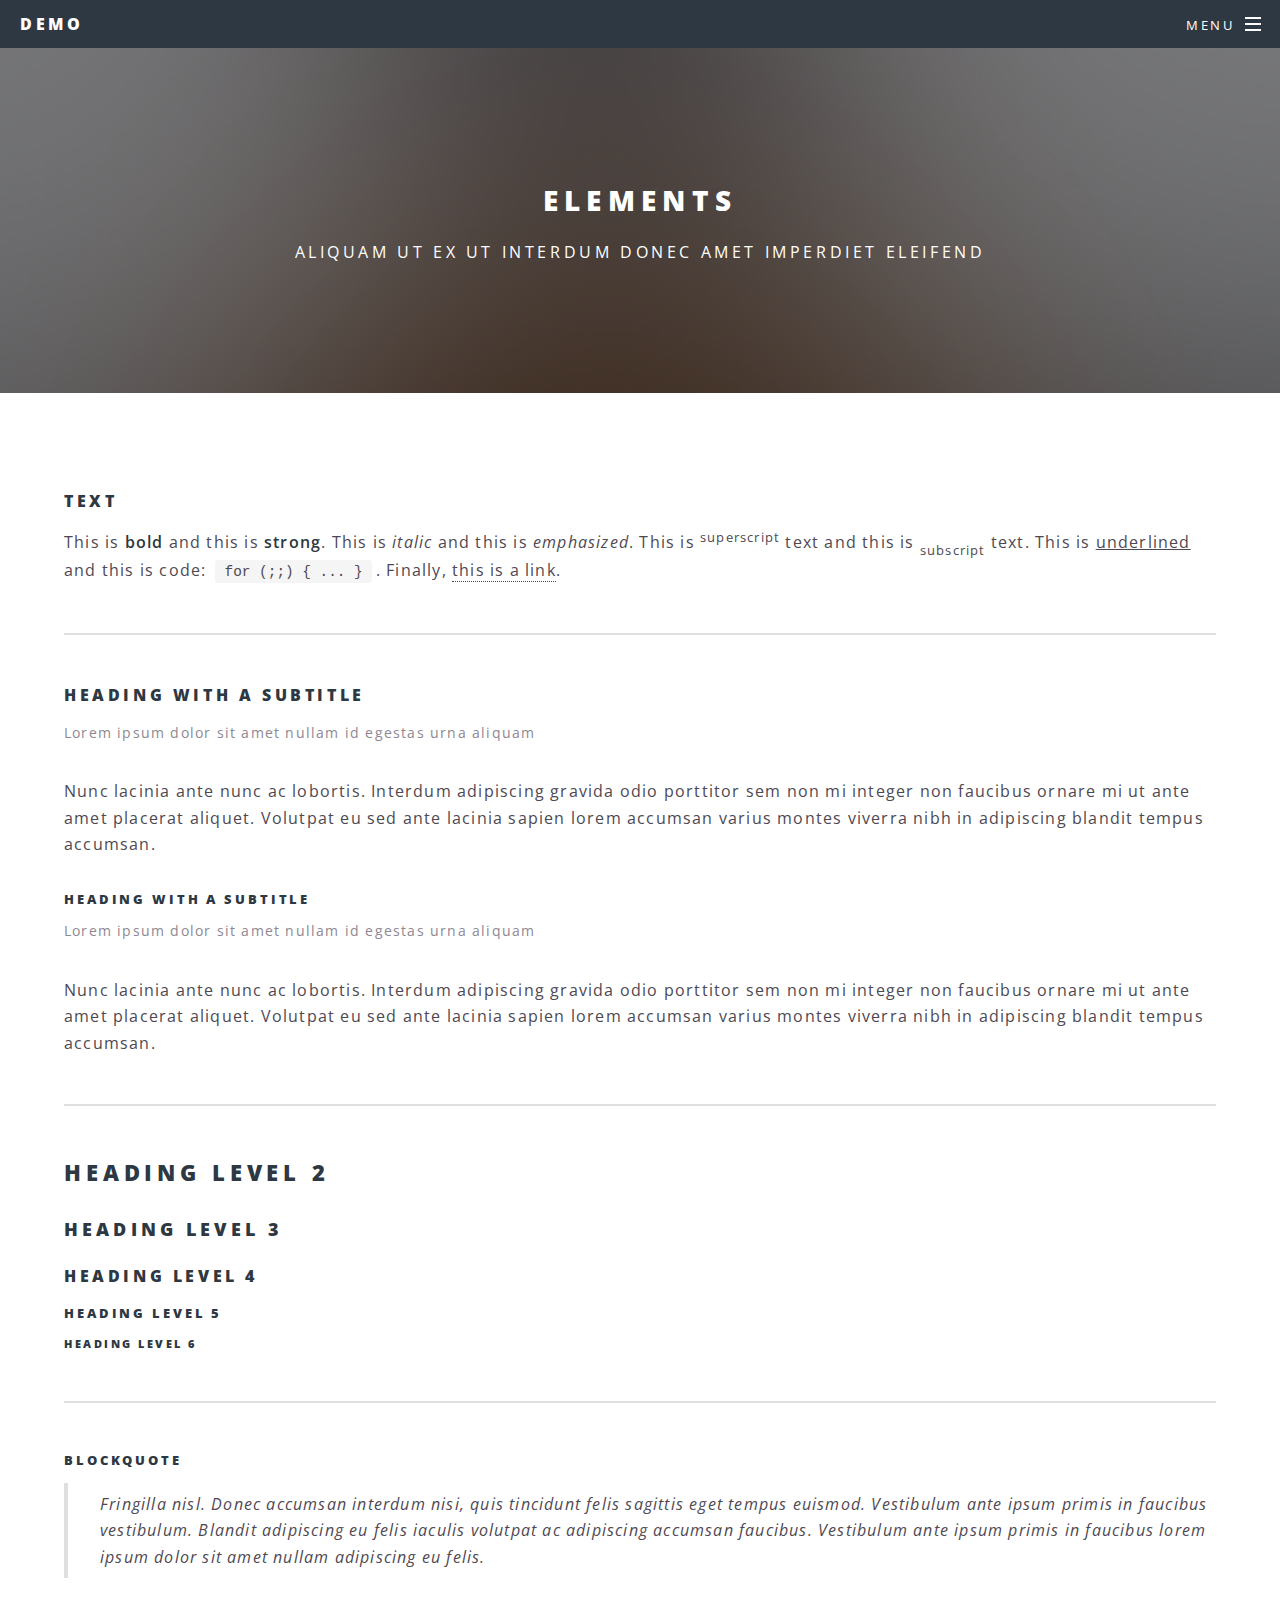
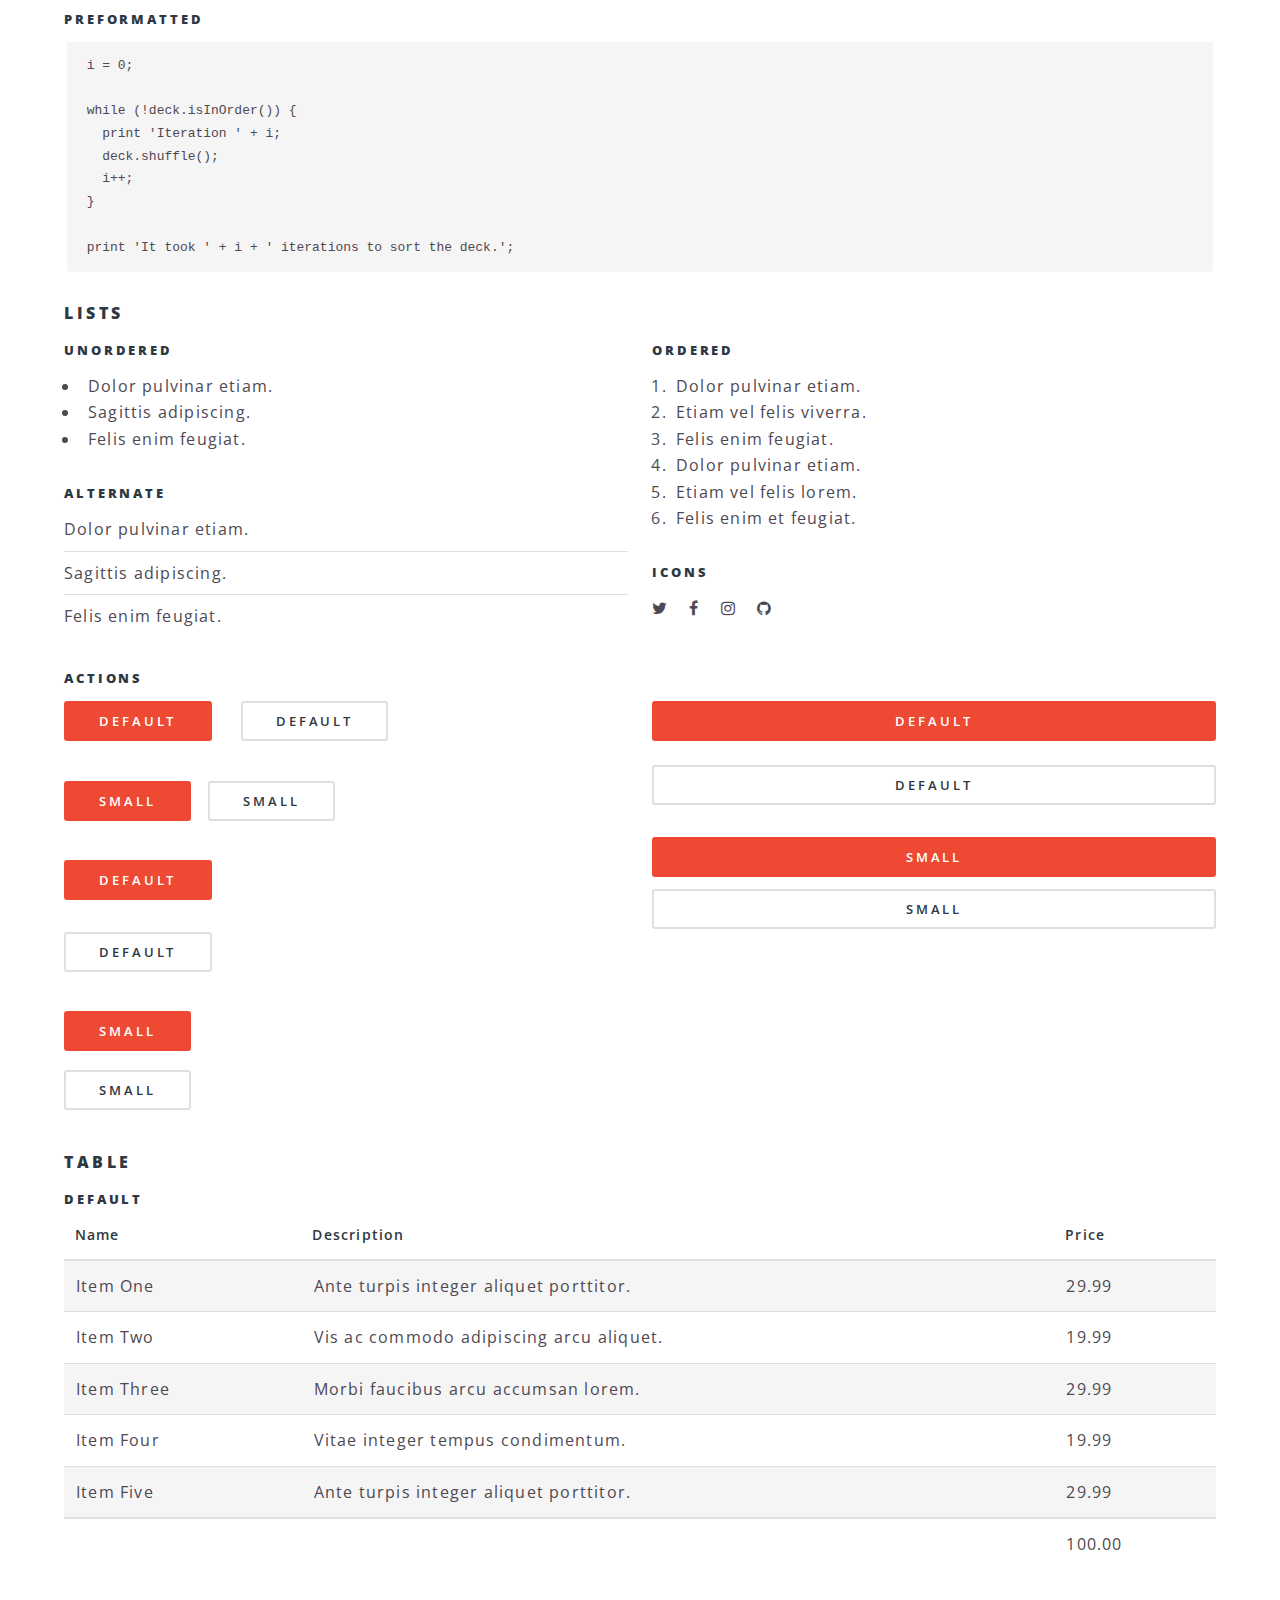
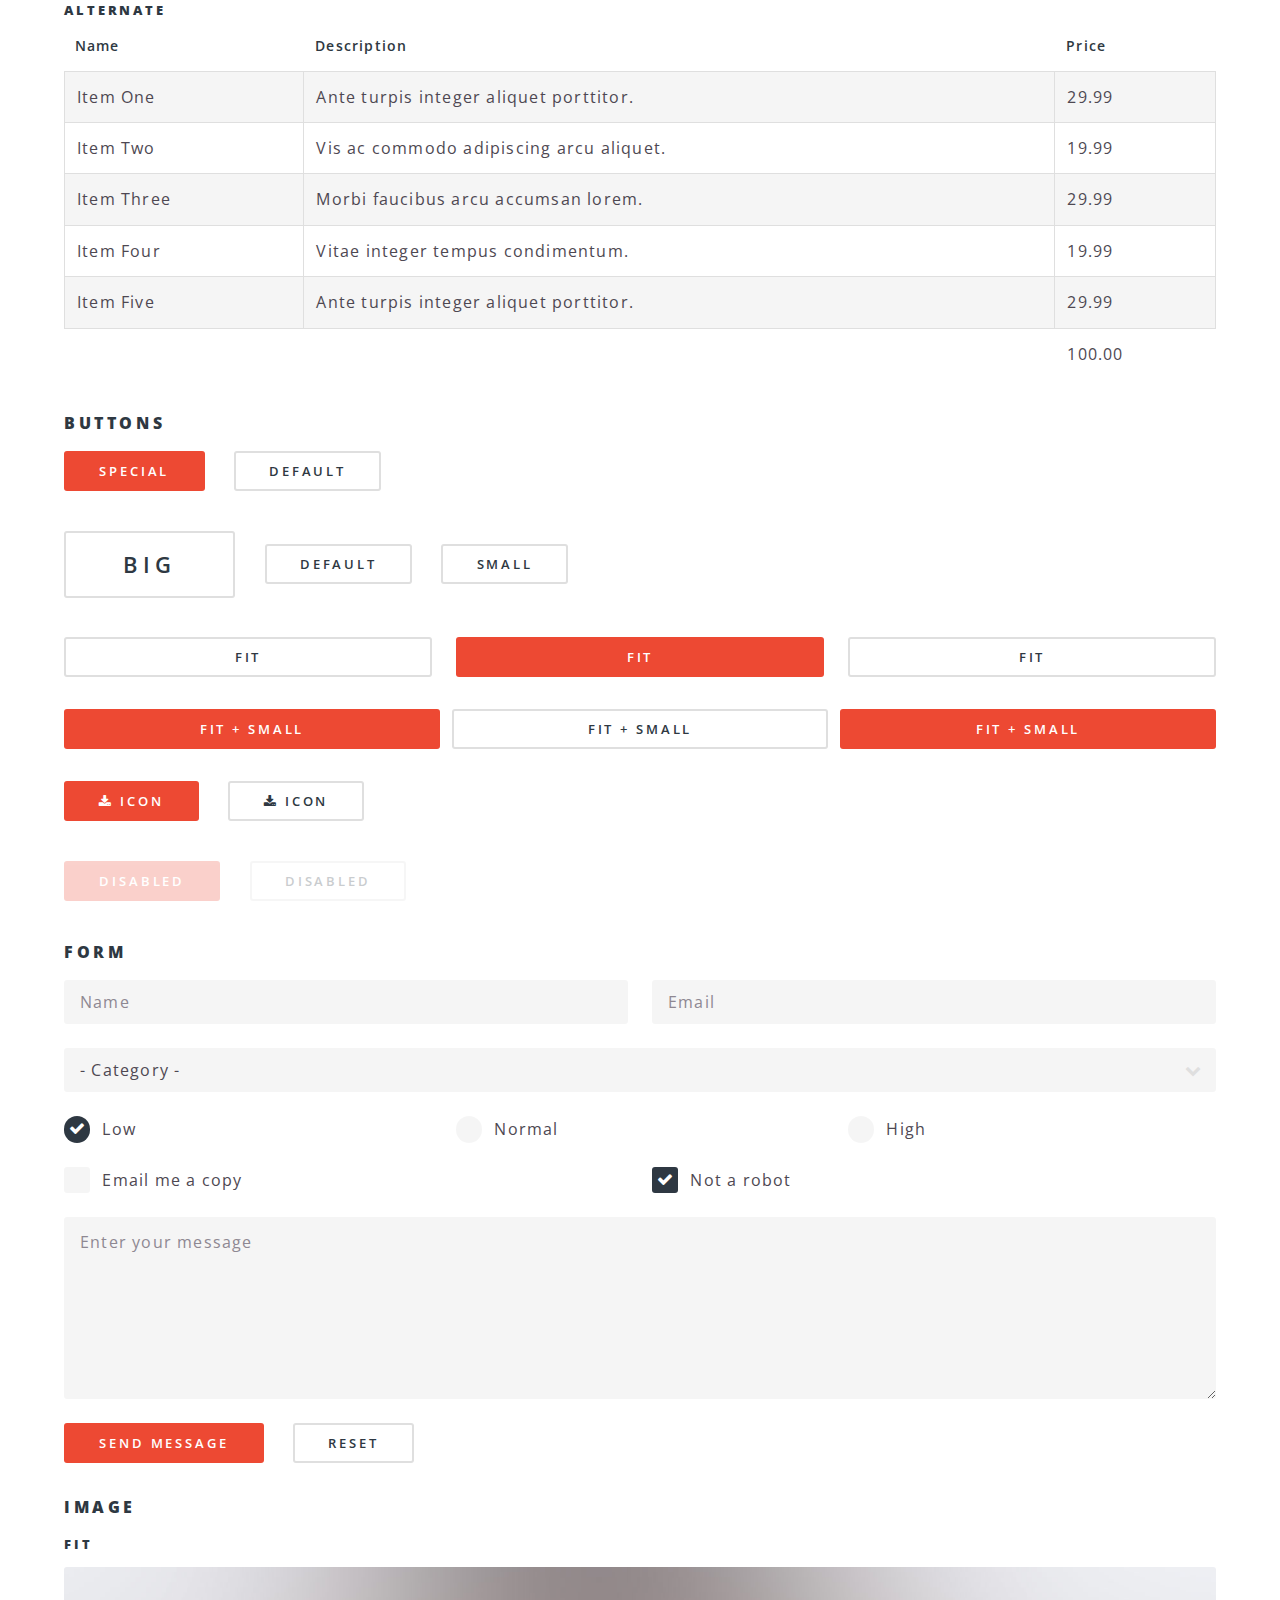
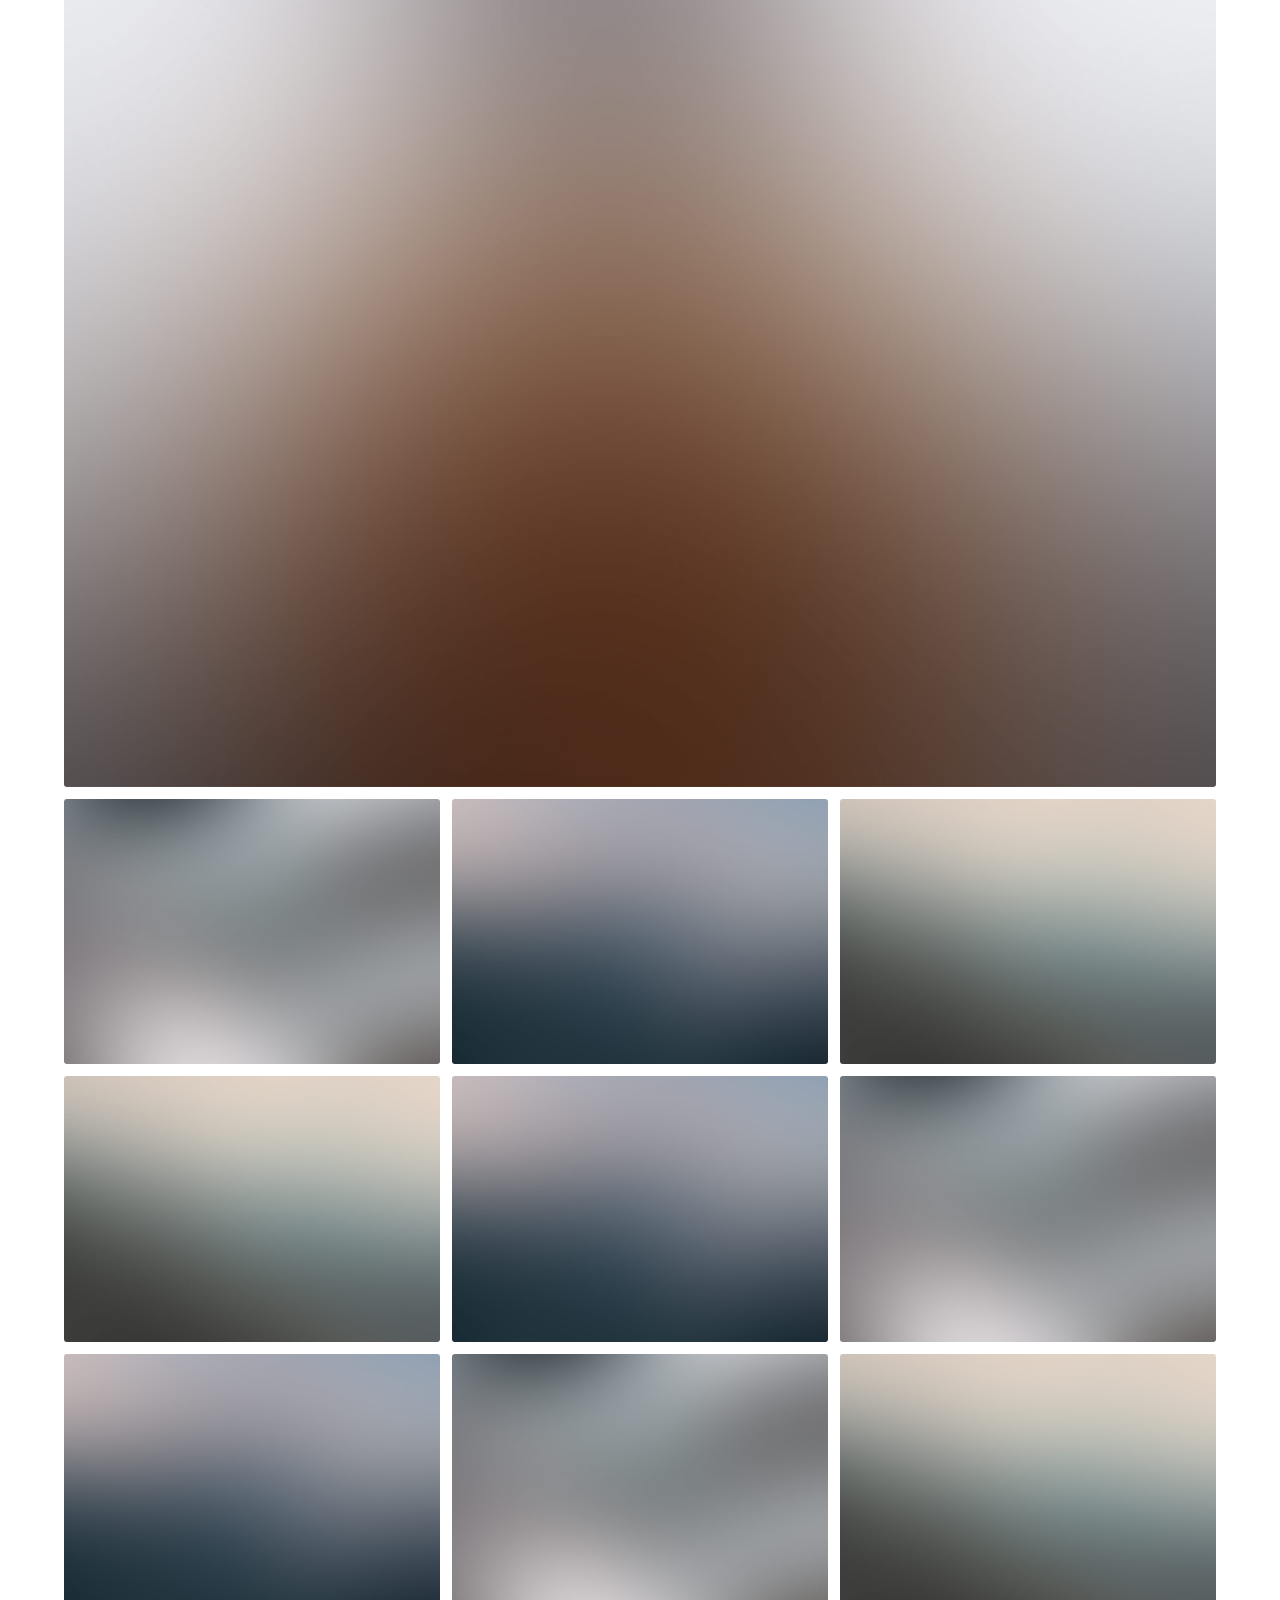
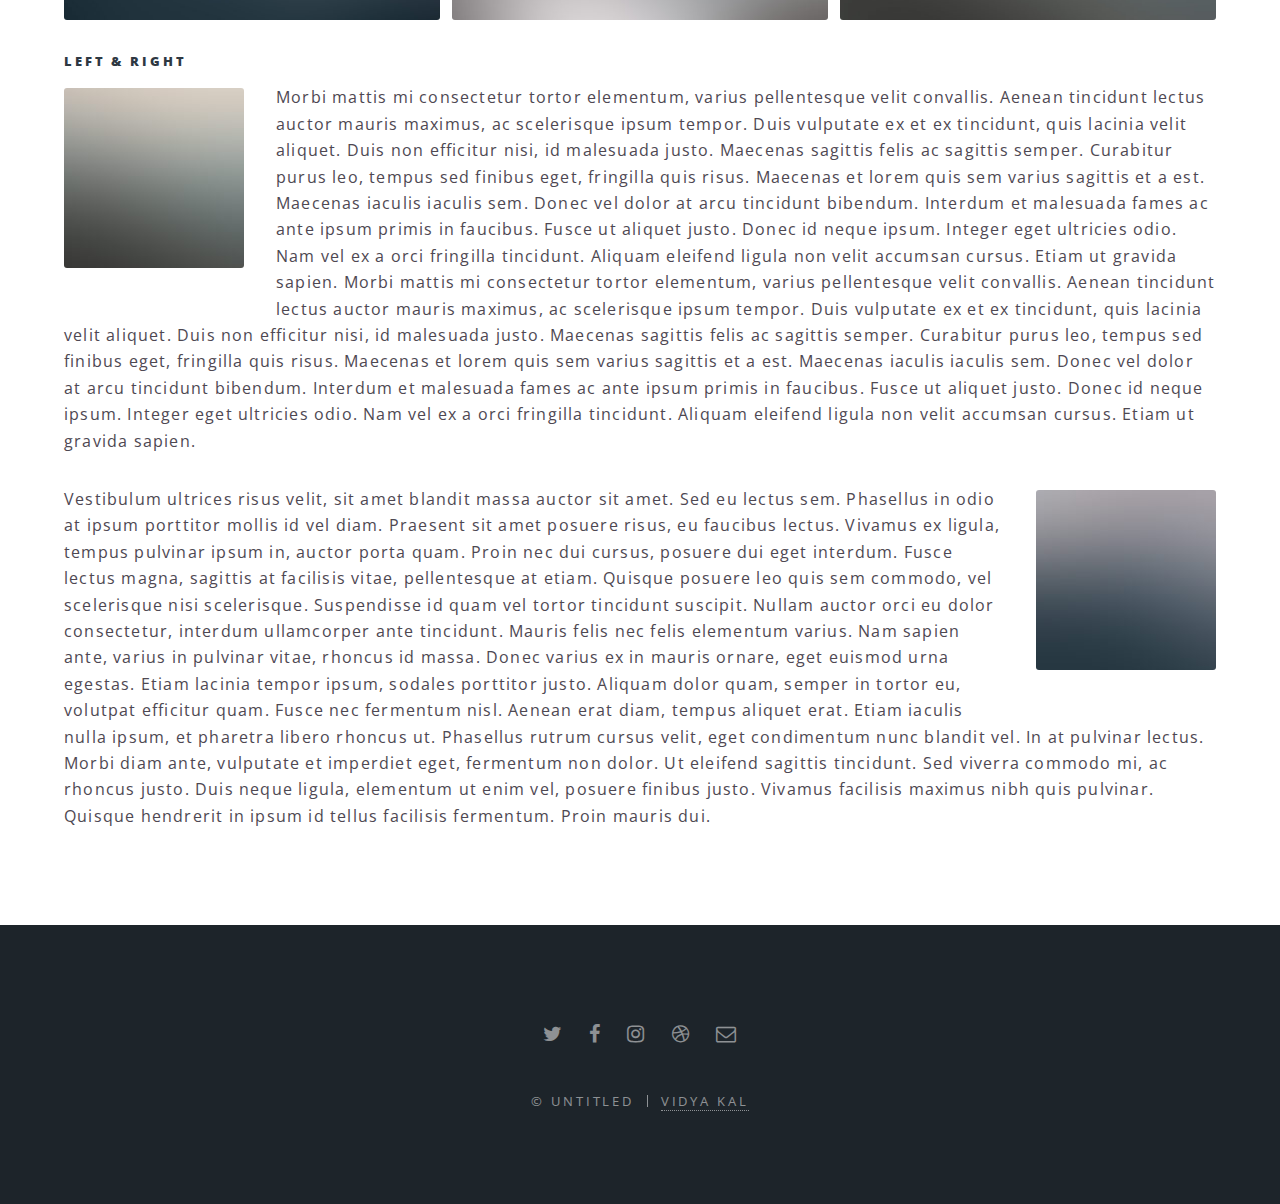
==== elements.html @ 5bb5a657 "initial commit" ====
<!DOCTYPE HTML>

<html>
	<head>
		<title>Demo by Vidya Kalvakunta</title>
		<meta charset="utf-8" />
		<meta name="viewport" content="width=device-width, initial-scale=1" />
		<!--[if lte IE 8]><script src="assets/js/ie/html5shiv.js"></script><![endif]-->
		<link rel="stylesheet" href="assets/css/main.css" />
		<!--[if lte IE 8]><link rel="stylesheet" href="assets/css/ie8.css" /><![endif]-->
		<!--[if lte IE 9]><link rel="stylesheet" href="assets/css/ie9.css" /><![endif]-->
	</head>
	<body>

		<!-- Page Wrapper -->
			<div id="page-wrapper">

				<!-- Header -->
					<header id="header">
						<h1><a href="index.html">Demo</a></h1>
						<nav id="nav">
							<ul>
								<li class="special">
									<a href="#menu" class="menuToggle"><span>Menu</span></a>
									<div id="menu">
										<ul>
											<li><a href="index.html">Home</a></li>
											<li><a href="generic.html">Generic</a></li>
											<li><a href="elements.html">Elements</a></li>
											<li><a href="#">Sign Up</a></li>
											<li><a href="#">Log In</a></li>
										</ul>
									</div>
								</li>
							</ul>
						</nav>
					</header>

				<!-- Main -->
					<article id="main">
						<header>
							<h2>Elements</h2>
							<p>Aliquam ut ex ut interdum donec amet imperdiet eleifend</p>
						</header>
						<section class="wrapper style5">
							<div class="inner">

								<section>
									<h4>Text</h4>
									<p>This is <b>bold</b> and this is <strong>strong</strong>. This is <i>italic</i> and this is <em>emphasized</em>.
									This is <sup>superscript</sup> text and this is <sub>subscript</sub> text.
									This is <u>underlined</u> and this is code: <code>for (;;) { ... }</code>. Finally, <a href="#">this is a link</a>.</p>
									<hr />
									<header>
										<h4>Heading with a Subtitle</h4>
										<p>Lorem ipsum dolor sit amet nullam id egestas urna aliquam</p>
									</header>
									<p>Nunc lacinia ante nunc ac lobortis. Interdum adipiscing gravida odio porttitor sem non mi integer non faucibus ornare mi ut ante amet placerat aliquet. Volutpat eu sed ante lacinia sapien lorem accumsan varius montes viverra nibh in adipiscing blandit tempus accumsan.</p>
									<header>
										<h5>Heading with a Subtitle</h5>
										<p>Lorem ipsum dolor sit amet nullam id egestas urna aliquam</p>
									</header>
									<p>Nunc lacinia ante nunc ac lobortis. Interdum adipiscing gravida odio porttitor sem non mi integer non faucibus ornare mi ut ante amet placerat aliquet. Volutpat eu sed ante lacinia sapien lorem accumsan varius montes viverra nibh in adipiscing blandit tempus accumsan.</p>
									<hr />
									<h2>Heading Level 2</h2>
									<h3>Heading Level 3</h3>
									<h4>Heading Level 4</h4>
									<h5>Heading Level 5</h5>
									<h6>Heading Level 6</h6>
									<hr />
									<h5>Blockquote</h5>
									<blockquote>Fringilla nisl. Donec accumsan interdum nisi, quis tincidunt felis sagittis eget tempus euismod. Vestibulum ante ipsum primis in faucibus vestibulum. Blandit adipiscing eu felis iaculis volutpat ac adipiscing accumsan faucibus. Vestibulum ante ipsum primis in faucibus lorem ipsum dolor sit amet nullam adipiscing eu felis.</blockquote>
									<h5>Preformatted</h5>
									<pre><code>i = 0;

while (!deck.isInOrder()) {
  print 'Iteration ' + i;
  deck.shuffle();
  i++;
}

print 'It took ' + i + ' iterations to sort the deck.';</code></pre>
								</section>

								<section>
									<h4>Lists</h4>
									<div class="row">
										<div class="6u 12u$(medium)">
											<h5>Unordered</h5>
											<ul>
												<li>Dolor pulvinar etiam.</li>
												<li>Sagittis adipiscing.</li>
												<li>Felis enim feugiat.</li>
											</ul>
											<h5>Alternate</h5>
											<ul class="alt">
												<li>Dolor pulvinar etiam.</li>
												<li>Sagittis adipiscing.</li>
												<li>Felis enim feugiat.</li>
											</ul>
										</div>
										<div class="6u$ 12u$(medium)">
											<h5>Ordered</h5>
											<ol>
												<li>Dolor pulvinar etiam.</li>
												<li>Etiam vel felis viverra.</li>
												<li>Felis enim feugiat.</li>
												<li>Dolor pulvinar etiam.</li>
												<li>Etiam vel felis lorem.</li>
												<li>Felis enim et feugiat.</li>
											</ol>
											<h5>Icons</h5>
											<ul class="icons">
												<li><a href="#" class="icon fa-twitter"><span class="label">Twitter</span></a></li>
												<li><a href="#" class="icon fa-facebook"><span class="label">Facebook</span></a></li>
												<li><a href="#" class="icon fa-instagram"><span class="label">Instagram</span></a></li>
												<li><a href="#" class="icon fa-github"><span class="label">Github</span></a></li>
											</ul>
										</div>
									</div>
									<h5>Actions</h5>
									<div class="row">
										<div class="6u 12u$(medium)">
											<ul class="actions">
												<li><a href="#" class="button special">Default</a></li>
												<li><a href="#" class="button">Default</a></li>
											</ul>
											<ul class="actions small">
												<li><a href="#" class="button special small">Small</a></li>
												<li><a href="#" class="button small">Small</a></li>
											</ul>
											<ul class="actions vertical">
												<li><a href="#" class="button special">Default</a></li>
												<li><a href="#" class="button">Default</a></li>
											</ul>
											<ul class="actions vertical small">
												<li><a href="#" class="button special small">Small</a></li>
												<li><a href="#" class="button small">Small</a></li>
											</ul>
										</div>
										<div class="6u 12u$(medium)">
											<ul class="actions vertical">
												<li><a href="#" class="button special fit">Default</a></li>
												<li><a href="#" class="button fit">Default</a></li>
											</ul>
											<ul class="actions vertical small">
												<li><a href="#" class="button special small fit">Small</a></li>
												<li><a href="#" class="button small fit">Small</a></li>
											</ul>
										</div>
									</div>
								</section>

								<section>
									<h4>Table</h4>
									<h5>Default</h5>
									<div class="table-wrapper">
										<table>
											<thead>
												<tr>
													<th>Name</th>
													<th>Description</th>
													<th>Price</th>
												</tr>
											</thead>
											<tbody>
												<tr>
													<td>Item One</td>
													<td>Ante turpis integer aliquet porttitor.</td>
													<td>29.99</td>
												</tr>
												<tr>
													<td>Item Two</td>
													<td>Vis ac commodo adipiscing arcu aliquet.</td>
													<td>19.99</td>
												</tr>
												<tr>
													<td>Item Three</td>
													<td> Morbi faucibus arcu accumsan lorem.</td>
													<td>29.99</td>
												</tr>
												<tr>
													<td>Item Four</td>
													<td>Vitae integer tempus condimentum.</td>
													<td>19.99</td>
												</tr>
												<tr>
													<td>Item Five</td>
													<td>Ante turpis integer aliquet porttitor.</td>
													<td>29.99</td>
												</tr>
											</tbody>
											<tfoot>
												<tr>
													<td colspan="2"></td>
													<td>100.00</td>
												</tr>
											</tfoot>
										</table>
									</div>

									<h5>Alternate</h5>
									<div class="table-wrapper">
										<table class="alt">
											<thead>
												<tr>
													<th>Name</th>
													<th>Description</th>
													<th>Price</th>
												</tr>
											</thead>
											<tbody>
												<tr>
													<td>Item One</td>
													<td>Ante turpis integer aliquet porttitor.</td>
													<td>29.99</td>
												</tr>
												<tr>
													<td>Item Two</td>
													<td>Vis ac commodo adipiscing arcu aliquet.</td>
													<td>19.99</td>
												</tr>
												<tr>
													<td>Item Three</td>
													<td> Morbi faucibus arcu accumsan lorem.</td>
													<td>29.99</td>
												</tr>
												<tr>
													<td>Item Four</td>
													<td>Vitae integer tempus condimentum.</td>
													<td>19.99</td>
												</tr>
												<tr>
													<td>Item Five</td>
													<td>Ante turpis integer aliquet porttitor.</td>
													<td>29.99</td>
												</tr>
											</tbody>
											<tfoot>
												<tr>
													<td colspan="2"></td>
													<td>100.00</td>
												</tr>
											</tfoot>
										</table>
									</div>
								</section>

								<section>
									<h4>Buttons</h4>
									<ul class="actions">
										<li><a href="#" class="button special">Special</a></li>
										<li><a href="#" class="button">Default</a></li>
									</ul>
									<ul class="actions">
										<li><a href="#" class="button big">Big</a></li>
										<li><a href="#" class="button">Default</a></li>
										<li><a href="#" class="button small">Small</a></li>
									</ul>
									<ul class="actions fit">
										<li><a href="#" class="button fit">Fit</a></li>
										<li><a href="#" class="button special fit">Fit</a></li>
										<li><a href="#" class="button fit">Fit</a></li>
									</ul>
									<ul class="actions fit small">
										<li><a href="#" class="button special fit small">Fit + Small</a></li>
										<li><a href="#" class="button fit small">Fit + Small</a></li>
										<li><a href="#" class="button special fit small">Fit + Small</a></li>
									</ul>
									<ul class="actions">
										<li><a href="#" class="button special icon fa-download">Icon</a></li>
										<li><a href="#" class="button icon fa-download">Icon</a></li>
									</ul>
									<ul class="actions">
										<li><span class="button special disabled">Disabled</span></li>
										<li><span class="button disabled">Disabled</span></li>
									</ul>
								</section>

								<section>
									<h4>Form</h4>
									<form method="post" action="#">
										<div class="row uniform">
											<div class="6u 12u$(xsmall)">
												<input type="text" name="demo-name" id="demo-name" value="" placeholder="Name" />
											</div>
											<div class="6u$ 12u$(xsmall)">
												<input type="email" name="demo-email" id="demo-email" value="" placeholder="Email" />
											</div>
											<div class="12u$">
												<div class="select-wrapper">
													<select name="demo-category" id="demo-category">
														<option value="">- Category -</option>
														<option value="1">Manufacturing</option>
														<option value="1">Shipping</option>
														<option value="1">Administration</option>
														<option value="1">Human Resources</option>
													</select>
												</div>
											</div>
											<div class="4u 12u$(small)">
												<input type="radio" id="demo-priority-low" name="demo-priority" checked>
												<label for="demo-priority-low">Low</label>
											</div>
											<div class="4u 12u$(small)">
												<input type="radio" id="demo-priority-normal" name="demo-priority">
												<label for="demo-priority-normal">Normal</label>
											</div>
											<div class="4u$ 12u$(small)">
												<input type="radio" id="demo-priority-high" name="demo-priority">
												<label for="demo-priority-high">High</label>
											</div>
											<div class="6u 12u$(small)">
												<input type="checkbox" id="demo-copy" name="demo-copy">
												<label for="demo-copy">Email me a copy</label>
											</div>
											<div class="6u$ 12u$(small)">
												<input type="checkbox" id="demo-human" name="demo-human" checked>
												<label for="demo-human">Not a robot</label>
											</div>
											<div class="12u$">
												<textarea name="demo-message" id="demo-message" placeholder="Enter your message" rows="6"></textarea>
											</div>
											<div class="12u$">
												<ul class="actions">
													<li><input type="submit" value="Send Message" class="special" /></li>
													<li><input type="reset" value="Reset" /></li>
												</ul>
											</div>
										</div>
									</form>
								</section>

								<section>
									<h4>Image</h4>
									<h5>Fit</h5>
									<div class="box alt">
										<div class="row uniform 50%">
											<div class="12u"><span class="image fit"><img src="images/banner.jpg" alt="" /></span></div>
											<div class="4u"><span class="image fit"><img src="images/pic01.jpg" alt="" /></span></div>
											<div class="4u"><span class="image fit"><img src="images/pic02.jpg" alt="" /></span></div>
											<div class="4u"><span class="image fit"><img src="images/pic03.jpg" alt="" /></span></div>
											<div class="4u"><span class="image fit"><img src="images/pic03.jpg" alt="" /></span></div>
											<div class="4u"><span class="image fit"><img src="images/pic02.jpg" alt="" /></span></div>
											<div class="4u"><span class="image fit"><img src="images/pic01.jpg" alt="" /></span></div>
											<div class="4u"><span class="image fit"><img src="images/pic02.jpg" alt="" /></span></div>
											<div class="4u"><span class="image fit"><img src="images/pic01.jpg" alt="" /></span></div>
											<div class="4u"><span class="image fit"><img src="images/pic03.jpg" alt="" /></span></div>
										</div>
									</div>
									<h5>Left &amp; Right</h5>
									<p><span class="image left"><img src="images/pic04.jpg" alt="" /></span>Morbi mattis mi consectetur tortor elementum, varius pellentesque velit convallis. Aenean tincidunt lectus auctor mauris maximus, ac scelerisque ipsum tempor. Duis vulputate ex et ex tincidunt, quis lacinia velit aliquet. Duis non efficitur nisi, id malesuada justo. Maecenas sagittis felis ac sagittis semper. Curabitur purus leo, tempus sed finibus eget, fringilla quis risus. Maecenas et lorem quis sem varius sagittis et a est. Maecenas iaculis iaculis sem. Donec vel dolor at arcu tincidunt bibendum. Interdum et malesuada fames ac ante ipsum primis in faucibus. Fusce ut aliquet justo. Donec id neque ipsum. Integer eget ultricies odio. Nam vel ex a orci fringilla tincidunt. Aliquam eleifend ligula non velit accumsan cursus. Etiam ut gravida sapien. Morbi mattis mi consectetur tortor elementum, varius pellentesque velit convallis. Aenean tincidunt lectus auctor mauris maximus, ac scelerisque ipsum tempor. Duis vulputate ex et ex tincidunt, quis lacinia velit aliquet. Duis non efficitur nisi, id malesuada justo. Maecenas sagittis felis ac sagittis semper. Curabitur purus leo, tempus sed finibus eget, fringilla quis risus. Maecenas et lorem quis sem varius sagittis et a est. Maecenas iaculis iaculis sem. Donec vel dolor at arcu tincidunt bibendum. Interdum et malesuada fames ac ante ipsum primis in faucibus. Fusce ut aliquet justo. Donec id neque ipsum. Integer eget ultricies odio. Nam vel ex a orci fringilla tincidunt. Aliquam eleifend ligula non velit accumsan cursus. Etiam ut gravida sapien.</p>
									<p><span class="image right"><img src="images/pic05.jpg" alt="" /></span>Vestibulum ultrices risus velit, sit amet blandit massa auctor sit amet. Sed eu lectus sem. Phasellus in odio at ipsum porttitor mollis id vel diam. Praesent sit amet posuere risus, eu faucibus lectus. Vivamus ex ligula, tempus pulvinar ipsum in, auctor porta quam. Proin nec dui cursus, posuere dui eget interdum. Fusce lectus magna, sagittis at facilisis vitae, pellentesque at etiam. Quisque posuere leo quis sem commodo, vel scelerisque nisi scelerisque. Suspendisse id quam vel tortor tincidunt suscipit. Nullam auctor orci eu dolor consectetur, interdum ullamcorper ante tincidunt. Mauris felis nec felis elementum varius. Nam sapien ante, varius in pulvinar vitae, rhoncus id massa. Donec varius ex in mauris ornare, eget euismod urna egestas. Etiam lacinia tempor ipsum, sodales porttitor justo. Aliquam dolor quam, semper in tortor eu, volutpat efficitur quam. Fusce nec fermentum nisl. Aenean erat diam, tempus aliquet erat. Etiam iaculis nulla ipsum, et pharetra libero rhoncus ut. Phasellus rutrum cursus velit, eget condimentum nunc blandit vel. In at pulvinar lectus. Morbi diam ante, vulputate et imperdiet eget, fermentum non dolor. Ut eleifend sagittis tincidunt. Sed viverra commodo mi, ac rhoncus justo. Duis neque ligula, elementum ut enim vel, posuere finibus justo. Vivamus facilisis maximus nibh quis pulvinar. Quisque hendrerit in ipsum id tellus facilisis fermentum. Proin mauris dui.</p>
								</section>

							</div>
						</section>
					</article>

				<!-- Footer -->
					<footer id="footer">
						<ul class="icons">
							<li><a href="#" class="icon fa-twitter"><span class="label">Twitter</span></a></li>
							<li><a href="#" class="icon fa-facebook"><span class="label">Facebook</span></a></li>
							<li><a href="#" class="icon fa-instagram"><span class="label">Instagram</span></a></li>
							<li><a href="#" class="icon fa-dribbble"><span class="label">Dribbble</span></a></li>
							<li><a href="#" class="icon fa-envelope-o"><span class="label">Email</span></a></li>
						</ul>
						<ul class="copyright">
							<li>&copy; Untitled</li><li><a href="https://sagarkrkv.github.io">Vidya Kal</a></li>
						</ul>
					</footer>

			</div>

		<!-- Scripts -->
			<script src="assets/js/jquery.min.js"></script>
			<script src="assets/js/jquery.scrollex.min.js"></script>
			<script src="assets/js/jquery.scrolly.min.js"></script>
			<script src="assets/js/skel.min.js"></script>
			<script src="assets/js/util.js"></script>
			<!--[if lte IE 8]><script src="assets/js/ie/respond.min.js"></script><![endif]-->
			<script src="assets/js/main.js"></script>

	</body>
</html>
---- assets/css/main.css ----
@import url(font-awesome.min.css);
@import url("http://fonts.googleapis.com/css?family=Open+Sans:400,400italic,600,600italic,800,800italic");

/*
	Spectral by HTML5 UP
	html5up.net | @ajlkn
	Free for personal and commercial use under the CCA 3.0 license (html5up.net/license)
*/

/* Reset */

	html, body, div, span, applet, object, iframe, h1, h2, h3, h4, h5, h6, p, blockquote, pre, a, abbr, acronym, address, big, cite, code, del, dfn, em, img, ins, kbd, q, s, samp, small, strike, strong, sub, sup, tt, var, b, u, i, center, dl, dt, dd, ol, ul, li, fieldset, form, label, legend, table, caption, tbody, tfoot, thead, tr, th, td, article, aside, canvas, details, embed, figure, figcaption, footer, header, hgroup, menu, nav, output, ruby, section, summary, time, mark, audio, video {
		margin: 0;
		padding: 0;
		border: 0;
		font-size: 100%;
		font: inherit;
		vertical-align: baseline;
	}

	article, aside, details, figcaption, figure, footer, header, hgroup, menu, nav, section {
		display: block;
	}

	body {
		line-height: 1;
	}

	ol, ul {
		list-style: none;
	}

	blockquote, q {
		quotes: none;
	}

	blockquote:before, blockquote:after, q:before, q:after {
		content: '';
		content: none;
	}

	table {
		border-collapse: collapse;
		border-spacing: 0;
	}

	body {
		-webkit-text-size-adjust: none;
	}

/* Box Model */

	*, *:before, *:after {
		-moz-box-sizing: border-box;
		-webkit-box-sizing: border-box;
		box-sizing: border-box;
	}

/* Grid */

	.row {
		border-bottom: solid 1px transparent;
		-moz-box-sizing: border-box;
		-webkit-box-sizing: border-box;
		box-sizing: border-box;
	}

	.row > * {
		float: left;
		-moz-box-sizing: border-box;
		-webkit-box-sizing: border-box;
		box-sizing: border-box;
	}

	.row:after, .row:before {
		content: '';
		display: block;
		clear: both;
		height: 0;
	}

	.row.uniform > * > :first-child {
		margin-top: 0;
	}

	.row.uniform > * > :last-child {
		margin-bottom: 0;
	}

	.row.\30 \25 > * {
		padding: 0 0 0 0em;
	}

	.row.\30 \25 {
		margin: 0 0 -1px 0em;
	}

	.row.uniform.\30 \25 > * {
		padding: 0em 0 0 0em;
	}

	.row.uniform.\30 \25 {
		margin: 0em 0 -1px 0em;
	}

	.row > * {
		padding: 0 0 0 1.5em;
	}

	.row {
		margin: 0 0 -1px -1.5em;
	}

	.row.uniform > * {
		padding: 1.5em 0 0 1.5em;
	}

	.row.uniform {
		margin: -1.5em 0 -1px -1.5em;
	}

	.row.\32 00\25 > * {
		padding: 0 0 0 3em;
	}

	.row.\32 00\25 {
		margin: 0 0 -1px -3em;
	}

	.row.uniform.\32 00\25 > * {
		padding: 3em 0 0 3em;
	}

	.row.uniform.\32 00\25 {
		margin: -3em 0 -1px -3em;
	}

	.row.\31 50\25 > * {
		padding: 0 0 0 2.25em;
	}

	.row.\31 50\25 {
		margin: 0 0 -1px -2.25em;
	}

	.row.uniform.\31 50\25 > * {
		padding: 2.25em 0 0 2.25em;
	}

	.row.uniform.\31 50\25 {
		margin: -2.25em 0 -1px -2.25em;
	}

	.row.\35 0\25 > * {
		padding: 0 0 0 0.75em;
	}

	.row.\35 0\25 {
		margin: 0 0 -1px -0.75em;
	}

	.row.uniform.\35 0\25 > * {
		padding: 0.75em 0 0 0.75em;
	}

	.row.uniform.\35 0\25 {
		margin: -0.75em 0 -1px -0.75em;
	}

	.row.\32 5\25 > * {
		padding: 0 0 0 0.375em;
	}

	.row.\32 5\25 {
		margin: 0 0 -1px -0.375em;
	}

	.row.uniform.\32 5\25 > * {
		padding: 0.375em 0 0 0.375em;
	}

	.row.uniform.\32 5\25 {
		margin: -0.375em 0 -1px -0.375em;
	}

	.\31 2u, .\31 2u\24 {
		width: 100%;
		clear: none;
		margin-left: 0;
	}

	.\31 1u, .\31 1u\24 {
		width: 91.6666666667%;
		clear: none;
		margin-left: 0;
	}

	.\31 0u, .\31 0u\24 {
		width: 83.3333333333%;
		clear: none;
		margin-left: 0;
	}

	.\39 u, .\39 u\24 {
		width: 75%;
		clear: none;
		margin-left: 0;
	}

	.\38 u, .\38 u\24 {
		width: 66.6666666667%;
		clear: none;
		margin-left: 0;
	}

	.\37 u, .\37 u\24 {
		width: 58.3333333333%;
		clear: none;
		margin-left: 0;
	}

	.\36 u, .\36 u\24 {
		width: 50%;
		clear: none;
		margin-left: 0;
	}

	.\35 u, .\35 u\24 {
		width: 41.6666666667%;
		clear: none;
		margin-left: 0;
	}

	.\34 u, .\34 u\24 {
		width: 33.3333333333%;
		clear: none;
		margin-left: 0;
	}

	.\33 u, .\33 u\24 {
		width: 25%;
		clear: none;
		margin-left: 0;
	}

	.\32 u, .\32 u\24 {
		width: 16.6666666667%;
		clear: none;
		margin-left: 0;
	}

	.\31 u, .\31 u\24 {
		width: 8.3333333333%;
		clear: none;
		margin-left: 0;
	}

	.\31 2u\24 + *,
	.\31 1u\24 + *,
	.\31 0u\24 + *,
	.\39 u\24 + *,
	.\38 u\24 + *,
	.\37 u\24 + *,
	.\36 u\24 + *,
	.\35 u\24 + *,
	.\34 u\24 + *,
	.\33 u\24 + *,
	.\32 u\24 + *,
	.\31 u\24 + * {
		clear: left;
	}

	.\-11u {
		margin-left: 91.66667%;
	}

	.\-10u {
		margin-left: 83.33333%;
	}

	.\-9u {
		margin-left: 75%;
	}

	.\-8u {
		margin-left: 66.66667%;
	}

	.\-7u {
		margin-left: 58.33333%;
	}

	.\-6u {
		margin-left: 50%;
	}

	.\-5u {
		margin-left: 41.66667%;
	}

	.\-4u {
		margin-left: 33.33333%;
	}

	.\-3u {
		margin-left: 25%;
	}

	.\-2u {
		margin-left: 16.66667%;
	}

	.\-1u {
		margin-left: 8.33333%;
	}

	@media screen and (max-width: 1680px) {

		.row > * {
			padding: 0 0 0 1.5em;
		}

		.row {
			margin: 0 0 -1px -1.5em;
		}

		.row.uniform > * {
			padding: 1.5em 0 0 1.5em;
		}

		.row.uniform {
			margin: -1.5em 0 -1px -1.5em;
		}

		.row.\32 00\25 > * {
			padding: 0 0 0 3em;
		}

		.row.\32 00\25 {
			margin: 0 0 -1px -3em;
		}

		.row.uniform.\32 00\25 > * {
			padding: 3em 0 0 3em;
		}

		.row.uniform.\32 00\25 {
			margin: -3em 0 -1px -3em;
		}

		.row.\31 50\25 > * {
			padding: 0 0 0 2.25em;
		}

		.row.\31 50\25 {
			margin: 0 0 -1px -2.25em;
		}

		.row.uniform.\31 50\25 > * {
			padding: 2.25em 0 0 2.25em;
		}

		.row.uniform.\31 50\25 {
			margin: -2.25em 0 -1px -2.25em;
		}

		.row.\35 0\25 > * {
			padding: 0 0 0 0.75em;
		}

		.row.\35 0\25 {
			margin: 0 0 -1px -0.75em;
		}

		.row.uniform.\35 0\25 > * {
			padding: 0.75em 0 0 0.75em;
		}

		.row.uniform.\35 0\25 {
			margin: -0.75em 0 -1px -0.75em;
		}

		.row.\32 5\25 > * {
			padding: 0 0 0 0.375em;
		}

		.row.\32 5\25 {
			margin: 0 0 -1px -0.375em;
		}

		.row.uniform.\32 5\25 > * {
			padding: 0.375em 0 0 0.375em;
		}

		.row.uniform.\32 5\25 {
			margin: -0.375em 0 -1px -0.375em;
		}

		.\31 2u\28xlarge\29, .\31 2u\24\28xlarge\29 {
			width: 100%;
			clear: none;
			margin-left: 0;
		}

		.\31 1u\28xlarge\29, .\31 1u\24\28xlarge\29 {
			width: 91.6666666667%;
			clear: none;
			margin-left: 0;
		}

		.\31 0u\28xlarge\29, .\31 0u\24\28xlarge\29 {
			width: 83.3333333333%;
			clear: none;
			margin-left: 0;
		}

		.\39 u\28xlarge\29, .\39 u\24\28xlarge\29 {
			width: 75%;
			clear: none;
			margin-left: 0;
		}

		.\38 u\28xlarge\29, .\38 u\24\28xlarge\29 {
			width: 66.6666666667%;
			clear: none;
			margin-left: 0;
		}

		.\37 u\28xlarge\29, .\37 u\24\28xlarge\29 {
			width: 58.3333333333%;
			clear: none;
			margin-left: 0;
		}

		.\36 u\28xlarge\29, .\36 u\24\28xlarge\29 {
			width: 50%;
			clear: none;
			margin-left: 0;
		}

		.\35 u\28xlarge\29, .\35 u\24\28xlarge\29 {
			width: 41.6666666667%;
			clear: none;
			margin-left: 0;
		}

		.\34 u\28xlarge\29, .\34 u\24\28xlarge\29 {
			width: 33.3333333333%;
			clear: none;
			margin-left: 0;
		}

		.\33 u\28xlarge\29, .\33 u\24\28xlarge\29 {
			width: 25%;
			clear: none;
			margin-left: 0;
		}

		.\32 u\28xlarge\29, .\32 u\24\28xlarge\29 {
			width: 16.6666666667%;
			clear: none;
			margin-left: 0;
		}

		.\31 u\28xlarge\29, .\31 u\24\28xlarge\29 {
			width: 8.3333333333%;
			clear: none;
			margin-left: 0;
		}

		.\31 2u\24\28xlarge\29 + *,
		.\31 1u\24\28xlarge\29 + *,
		.\31 0u\24\28xlarge\29 + *,
		.\39 u\24\28xlarge\29 + *,
		.\38 u\24\28xlarge\29 + *,
		.\37 u\24\28xlarge\29 + *,
		.\36 u\24\28xlarge\29 + *,
		.\35 u\24\28xlarge\29 + *,
		.\34 u\24\28xlarge\29 + *,
		.\33 u\24\28xlarge\29 + *,
		.\32 u\24\28xlarge\29 + *,
		.\31 u\24\28xlarge\29 + * {
			clear: left;
		}

		.\-11u\28xlarge\29 {
			margin-left: 91.66667%;
		}

		.\-10u\28xlarge\29 {
			margin-left: 83.33333%;
		}

		.\-9u\28xlarge\29 {
			margin-left: 75%;
		}

		.\-8u\28xlarge\29 {
			margin-left: 66.66667%;
		}

		.\-7u\28xlarge\29 {
			margin-left: 58.33333%;
		}

		.\-6u\28xlarge\29 {
			margin-left: 50%;
		}

		.\-5u\28xlarge\29 {
			margin-left: 41.66667%;
		}

		.\-4u\28xlarge\29 {
			margin-left: 33.33333%;
		}

		.\-3u\28xlarge\29 {
			margin-left: 25%;
		}

		.\-2u\28xlarge\29 {
			margin-left: 16.66667%;
		}

		.\-1u\28xlarge\29 {
			margin-left: 8.33333%;
		}

	}

	@media screen and (max-width: 1280px) {

		.row > * {
			padding: 0 0 0 1.5em;
		}

		.row {
			margin: 0 0 -1px -1.5em;
		}

		.row.uniform > * {
			padding: 1.5em 0 0 1.5em;
		}

		.row.uniform {
			margin: -1.5em 0 -1px -1.5em;
		}

		.row.\32 00\25 > * {
			padding: 0 0 0 3em;
		}

		.row.\32 00\25 {
			margin: 0 0 -1px -3em;
		}

		.row.uniform.\32 00\25 > * {
			padding: 3em 0 0 3em;
		}

		.row.uniform.\32 00\25 {
			margin: -3em 0 -1px -3em;
		}

		.row.\31 50\25 > * {
			padding: 0 0 0 2.25em;
		}

		.row.\31 50\25 {
			margin: 0 0 -1px -2.25em;
		}

		.row.uniform.\31 50\25 > * {
			padding: 2.25em 0 0 2.25em;
		}

		.row.uniform.\31 50\25 {
			margin: -2.25em 0 -1px -2.25em;
		}

		.row.\35 0\25 > * {
			padding: 0 0 0 0.75em;
		}

		.row.\35 0\25 {
			margin: 0 0 -1px -0.75em;
		}

		.row.uniform.\35 0\25 > * {
			padding: 0.75em 0 0 0.75em;
		}

		.row.uniform.\35 0\25 {
			margin: -0.75em 0 -1px -0.75em;
		}

		.row.\32 5\25 > * {
			padding: 0 0 0 0.375em;
		}

		.row.\32 5\25 {
			margin: 0 0 -1px -0.375em;
		}

		.row.uniform.\32 5\25 > * {
			padding: 0.375em 0 0 0.375em;
		}

		.row.uniform.\32 5\25 {
			margin: -0.375em 0 -1px -0.375em;
		}

		.\31 2u\28large\29, .\31 2u\24\28large\29 {
			width: 100%;
			clear: none;
			margin-left: 0;
		}

		.\31 1u\28large\29, .\31 1u\24\28large\29 {
			width: 91.6666666667%;
			clear: none;
			margin-left: 0;
		}

		.\31 0u\28large\29, .\31 0u\24\28large\29 {
			width: 83.3333333333%;
			clear: none;
			margin-left: 0;
		}

		.\39 u\28large\29, .\39 u\24\28large\29 {
			width: 75%;
			clear: none;
			margin-left: 0;
		}

		.\38 u\28large\29, .\38 u\24\28large\29 {
			width: 66.6666666667%;
			clear: none;
			margin-left: 0;
		}

		.\37 u\28large\29, .\37 u\24\28large\29 {
			width: 58.3333333333%;
			clear: none;
			margin-left: 0;
		}

		.\36 u\28large\29, .\36 u\24\28large\29 {
			width: 50%;
			clear: none;
			margin-left: 0;
		}

		.\35 u\28large\29, .\35 u\24\28large\29 {
			width: 41.6666666667%;
			clear: none;
			margin-left: 0;
		}

		.\34 u\28large\29, .\34 u\24\28large\29 {
			width: 33.3333333333%;
			clear: none;
			margin-left: 0;
		}

		.\33 u\28large\29, .\33 u\24\28large\29 {
			width: 25%;
			clear: none;
			margin-left: 0;
		}

		.\32 u\28large\29, .\32 u\24\28large\29 {
			width: 16.6666666667%;
			clear: none;
			margin-left: 0;
		}

		.\31 u\28large\29, .\31 u\24\28large\29 {
			width: 8.3333333333%;
			clear: none;
			margin-left: 0;
		}

		.\31 2u\24\28large\29 + *,
		.\31 1u\24\28large\29 + *,
		.\31 0u\24\28large\29 + *,
		.\39 u\24\28large\29 + *,
		.\38 u\24\28large\29 + *,
		.\37 u\24\28large\29 + *,
		.\36 u\24\28large\29 + *,
		.\35 u\24\28large\29 + *,
		.\34 u\24\28large\29 + *,
		.\33 u\24\28large\29 + *,
		.\32 u\24\28large\29 + *,
		.\31 u\24\28large\29 + * {
			clear: left;
		}

		.\-11u\28large\29 {
			margin-left: 91.66667%;
		}

		.\-10u\28large\29 {
			margin-left: 83.33333%;
		}

		.\-9u\28large\29 {
			margin-left: 75%;
		}

		.\-8u\28large\29 {
			margin-left: 66.66667%;
		}

		.\-7u\28large\29 {
			margin-left: 58.33333%;
		}

		.\-6u\28large\29 {
			margin-left: 50%;
		}

		.\-5u\28large\29 {
			margin-left: 41.66667%;
		}

		.\-4u\28large\29 {
			margin-left: 33.33333%;
		}

		.\-3u\28large\29 {
			margin-left: 25%;
		}

		.\-2u\28large\29 {
			margin-left: 16.66667%;
		}

		.\-1u\28large\29 {
			margin-left: 8.33333%;
		}

	}

	@media screen and (max-width: 980px) {

		.row > * {
			padding: 0 0 0 1.5em;
		}

		.row {
			margin: 0 0 -1px -1.5em;
		}

		.row.uniform > * {
			padding: 1.5em 0 0 1.5em;
		}

		.row.uniform {
			margin: -1.5em 0 -1px -1.5em;
		}

		.row.\32 00\25 > * {
			padding: 0 0 0 3em;
		}

		.row.\32 00\25 {
			margin: 0 0 -1px -3em;
		}

		.row.uniform.\32 00\25 > * {
			padding: 3em 0 0 3em;
		}

		.row.uniform.\32 00\25 {
			margin: -3em 0 -1px -3em;
		}

		.row.\31 50\25 > * {
			padding: 0 0 0 2.25em;
		}

		.row.\31 50\25 {
			margin: 0 0 -1px -2.25em;
		}

		.row.uniform.\31 50\25 > * {
			padding: 2.25em 0 0 2.25em;
		}

		.row.uniform.\31 50\25 {
			margin: -2.25em 0 -1px -2.25em;
		}

		.row.\35 0\25 > * {
			padding: 0 0 0 0.75em;
		}

		.row.\35 0\25 {
			margin: 0 0 -1px -0.75em;
		}

		.row.uniform.\35 0\25 > * {
			padding: 0.75em 0 0 0.75em;
		}

		.row.uniform.\35 0\25 {
			margin: -0.75em 0 -1px -0.75em;
		}

		.row.\32 5\25 > * {
			padding: 0 0 0 0.375em;
		}

		.row.\32 5\25 {
			margin: 0 0 -1px -0.375em;
		}

		.row.uniform.\32 5\25 > * {
			padding: 0.375em 0 0 0.375em;
		}

		.row.uniform.\32 5\25 {
			margin: -0.375em 0 -1px -0.375em;
		}

		.\31 2u\28medium\29, .\31 2u\24\28medium\29 {
			width: 100%;
			clear: none;
			margin-left: 0;
		}

		.\31 1u\28medium\29, .\31 1u\24\28medium\29 {
			width: 91.6666666667%;
			clear: none;
			margin-left: 0;
		}

		.\31 0u\28medium\29, .\31 0u\24\28medium\29 {
			width: 83.3333333333%;
			clear: none;
			margin-left: 0;
		}

		.\39 u\28medium\29, .\39 u\24\28medium\29 {
			width: 75%;
			clear: none;
			margin-left: 0;
		}

		.\38 u\28medium\29, .\38 u\24\28medium\29 {
			width: 66.6666666667%;
			clear: none;
			margin-left: 0;
		}

		.\37 u\28medium\29, .\37 u\24\28medium\29 {
			width: 58.3333333333%;
			clear: none;
			margin-left: 0;
		}

		.\36 u\28medium\29, .\36 u\24\28medium\29 {
			width: 50%;
			clear: none;
			margin-left: 0;
		}

		.\35 u\28medium\29, .\35 u\24\28medium\29 {
			width: 41.6666666667%;
			clear: none;
			margin-left: 0;
		}

		.\34 u\28medium\29, .\34 u\24\28medium\29 {
			width: 33.3333333333%;
			clear: none;
			margin-left: 0;
		}

		.\33 u\28medium\29, .\33 u\24\28medium\29 {
			width: 25%;
			clear: none;
			margin-left: 0;
		}

		.\32 u\28medium\29, .\32 u\24\28medium\29 {
			width: 16.6666666667%;
			clear: none;
			margin-left: 0;
		}

		.\31 u\28medium\29, .\31 u\24\28medium\29 {
			width: 8.3333333333%;
			clear: none;
			margin-left: 0;
		}

		.\31 2u\24\28medium\29 + *,
		.\31 1u\24\28medium\29 + *,
		.\31 0u\24\28medium\29 + *,
		.\39 u\24\28medium\29 + *,
		.\38 u\24\28medium\29 + *,
		.\37 u\24\28medium\29 + *,
		.\36 u\24\28medium\29 + *,
		.\35 u\24\28medium\29 + *,
		.\34 u\24\28medium\29 + *,
		.\33 u\24\28medium\29 + *,
		.\32 u\24\28medium\29 + *,
		.\31 u\24\28medium\29 + * {
			clear: left;
		}

		.\-11u\28medium\29 {
			margin-left: 91.66667%;
		}

		.\-10u\28medium\29 {
			margin-left: 83.33333%;
		}

		.\-9u\28medium\29 {
			margin-left: 75%;
		}

		.\-8u\28medium\29 {
			margin-left: 66.66667%;
		}

		.\-7u\28medium\29 {
			margin-left: 58.33333%;
		}

		.\-6u\28medium\29 {
			margin-left: 50%;
		}

		.\-5u\28medium\29 {
			margin-left: 41.66667%;
		}

		.\-4u\28medium\29 {
			margin-left: 33.33333%;
		}

		.\-3u\28medium\29 {
			margin-left: 25%;
		}

		.\-2u\28medium\29 {
			margin-left: 16.66667%;
		}

		.\-1u\28medium\29 {
			margin-left: 8.33333%;
		}

	}

	@media screen and (max-width: 736px) {

		.row > * {
			padding: 0 0 0 1.5em;
		}

		.row {
			margin: 0 0 -1px -1.5em;
		}

		.row.uniform > * {
			padding: 1.5em 0 0 1.5em;
		}

		.row.uniform {
			margin: -1.5em 0 -1px -1.5em;
		}

		.row.\32 00\25 > * {
			padding: 0 0 0 3em;
		}

		.row.\32 00\25 {
			margin: 0 0 -1px -3em;
		}

		.row.uniform.\32 00\25 > * {
			padding: 3em 0 0 3em;
		}

		.row.uniform.\32 00\25 {
			margin: -3em 0 -1px -3em;
		}

		.row.\31 50\25 > * {
			padding: 0 0 0 2.25em;
		}

		.row.\31 50\25 {
			margin: 0 0 -1px -2.25em;
		}

		.row.uniform.\31 50\25 > * {
			padding: 2.25em 0 0 2.25em;
		}

		.row.uniform.\31 50\25 {
			margin: -2.25em 0 -1px -2.25em;
		}

		.row.\35 0\25 > * {
			padding: 0 0 0 0.75em;
		}

		.row.\35 0\25 {
			margin: 0 0 -1px -0.75em;
		}

		.row.uniform.\35 0\25 > * {
			padding: 0.75em 0 0 0.75em;
		}

		.row.uniform.\35 0\25 {
			margin: -0.75em 0 -1px -0.75em;
		}

		.row.\32 5\25 > * {
			padding: 0 0 0 0.375em;
		}

		.row.\32 5\25 {
			margin: 0 0 -1px -0.375em;
		}

		.row.uniform.\32 5\25 > * {
			padding: 0.375em 0 0 0.375em;
		}

		.row.uniform.\32 5\25 {
			margin: -0.375em 0 -1px -0.375em;
		}

		.\31 2u\28small\29, .\31 2u\24\28small\29 {
			width: 100%;
			clear: none;
			margin-left: 0;
		}

		.\31 1u\28small\29, .\31 1u\24\28small\29 {
			width: 91.6666666667%;
			clear: none;
			margin-left: 0;
		}

		.\31 0u\28small\29, .\31 0u\24\28small\29 {
			width: 83.3333333333%;
			clear: none;
			margin-left: 0;
		}

		.\39 u\28small\29, .\39 u\24\28small\29 {
			width: 75%;
			clear: none;
			margin-left: 0;
		}

		.\38 u\28small\29, .\38 u\24\28small\29 {
			width: 66.6666666667%;
			clear: none;
			margin-left: 0;
		}

		.\37 u\28small\29, .\37 u\24\28small\29 {
			width: 58.3333333333%;
			clear: none;
			margin-left: 0;
		}

		.\36 u\28small\29, .\36 u\24\28small\29 {
			width: 50%;
			clear: none;
			margin-left: 0;
		}

		.\35 u\28small\29, .\35 u\24\28small\29 {
			width: 41.6666666667%;
			clear: none;
			margin-left: 0;
		}

		.\34 u\28small\29, .\34 u\24\28small\29 {
			width: 33.3333333333%;
			clear: none;
			margin-left: 0;
		}

		.\33 u\28small\29, .\33 u\24\28small\29 {
			width: 25%;
			clear: none;
			margin-left: 0;
		}

		.\32 u\28small\29, .\32 u\24\28small\29 {
			width: 16.6666666667%;
			clear: none;
			margin-left: 0;
		}

		.\31 u\28small\29, .\31 u\24\28small\29 {
			width: 8.3333333333%;
			clear: none;
			margin-left: 0;
		}

		.\31 2u\24\28small\29 + *,
		.\31 1u\24\28small\29 + *,
		.\31 0u\24\28small\29 + *,
		.\39 u\24\28small\29 + *,
		.\38 u\24\28small\29 + *,
		.\37 u\24\28small\29 + *,
		.\36 u\24\28small\29 + *,
		.\35 u\24\28small\29 + *,
		.\34 u\24\28small\29 + *,
		.\33 u\24\28small\29 + *,
		.\32 u\24\28small\29 + *,
		.\31 u\24\28small\29 + * {
			clear: left;
		}

		.\-11u\28small\29 {
			margin-left: 91.66667%;
		}

		.\-10u\28small\29 {
			margin-left: 83.33333%;
		}

		.\-9u\28small\29 {
			margin-left: 75%;
		}

		.\-8u\28small\29 {
			margin-left: 66.66667%;
		}

		.\-7u\28small\29 {
			margin-left: 58.33333%;
		}

		.\-6u\28small\29 {
			margin-left: 50%;
		}

		.\-5u\28small\29 {
			margin-left: 41.66667%;
		}

		.\-4u\28small\29 {
			margin-left: 33.33333%;
		}

		.\-3u\28small\29 {
			margin-left: 25%;
		}

		.\-2u\28small\29 {
			margin-left: 16.66667%;
		}

		.\-1u\28small\29 {
			margin-left: 8.33333%;
		}

	}

	@media screen and (max-width: 480px) {

		.row > * {
			padding: 0 0 0 1.5em;
		}

		.row {
			margin: 0 0 -1px -1.5em;
		}

		.row.uniform > * {
			padding: 1.5em 0 0 1.5em;
		}

		.row.uniform {
			margin: -1.5em 0 -1px -1.5em;
		}

		.row.\32 00\25 > * {
			padding: 0 0 0 3em;
		}

		.row.\32 00\25 {
			margin: 0 0 -1px -3em;
		}

		.row.uniform.\32 00\25 > * {
			padding: 3em 0 0 3em;
		}

		.row.uniform.\32 00\25 {
			margin: -3em 0 -1px -3em;
		}

		.row.\31 50\25 > * {
			padding: 0 0 0 2.25em;
		}

		.row.\31 50\25 {
			margin: 0 0 -1px -2.25em;
		}

		.row.uniform.\31 50\25 > * {
			padding: 2.25em 0 0 2.25em;
		}

		.row.uniform.\31 50\25 {
			margin: -2.25em 0 -1px -2.25em;
		}

		.row.\35 0\25 > * {
			padding: 0 0 0 0.75em;
		}

		.row.\35 0\25 {
			margin: 0 0 -1px -0.75em;
		}

		.row.uniform.\35 0\25 > * {
			padding: 0.75em 0 0 0.75em;
		}

		.row.uniform.\35 0\25 {
			margin: -0.75em 0 -1px -0.75em;
		}

		.row.\32 5\25 > * {
			padding: 0 0 0 0.375em;
		}

		.row.\32 5\25 {
			margin: 0 0 -1px -0.375em;
		}

		.row.uniform.\32 5\25 > * {
			padding: 0.375em 0 0 0.375em;
		}

		.row.uniform.\32 5\25 {
			margin: -0.375em 0 -1px -0.375em;
		}

		.\31 2u\28xsmall\29, .\31 2u\24\28xsmall\29 {
			width: 100%;
			clear: none;
			margin-left: 0;
		}

		.\31 1u\28xsmall\29, .\31 1u\24\28xsmall\29 {
			width: 91.6666666667%;
			clear: none;
			margin-left: 0;
		}

		.\31 0u\28xsmall\29, .\31 0u\24\28xsmall\29 {
			width: 83.3333333333%;
			clear: none;
			margin-left: 0;
		}

		.\39 u\28xsmall\29, .\39 u\24\28xsmall\29 {
			width: 75%;
			clear: none;
			margin-left: 0;
		}

		.\38 u\28xsmall\29, .\38 u\24\28xsmall\29 {
			width: 66.6666666667%;
			clear: none;
			margin-left: 0;
		}

		.\37 u\28xsmall\29, .\37 u\24\28xsmall\29 {
			width: 58.3333333333%;
			clear: none;
			margin-left: 0;
		}

		.\36 u\28xsmall\29, .\36 u\24\28xsmall\29 {
			width: 50%;
			clear: none;
			margin-left: 0;
		}

		.\35 u\28xsmall\29, .\35 u\24\28xsmall\29 {
			width: 41.6666666667%;
			clear: none;
			margin-left: 0;
		}

		.\34 u\28xsmall\29, .\34 u\24\28xsmall\29 {
			width: 33.3333333333%;
			clear: none;
			margin-left: 0;
		}

		.\33 u\28xsmall\29, .\33 u\24\28xsmall\29 {
			width: 25%;
			clear: none;
			margin-left: 0;
		}

		.\32 u\28xsmall\29, .\32 u\24\28xsmall\29 {
			width: 16.6666666667%;
			clear: none;
			margin-left: 0;
		}

		.\31 u\28xsmall\29, .\31 u\24\28xsmall\29 {
			width: 8.3333333333%;
			clear: none;
			margin-left: 0;
		}

		.\31 2u\24\28xsmall\29 + *,
		.\31 1u\24\28xsmall\29 + *,
		.\31 0u\24\28xsmall\29 + *,
		.\39 u\24\28xsmall\29 + *,
		.\38 u\24\28xsmall\29 + *,
		.\37 u\24\28xsmall\29 + *,
		.\36 u\24\28xsmall\29 + *,
		.\35 u\24\28xsmall\29 + *,
		.\34 u\24\28xsmall\29 + *,
		.\33 u\24\28xsmall\29 + *,
		.\32 u\24\28xsmall\29 + *,
		.\31 u\24\28xsmall\29 + * {
			clear: left;
		}

		.\-11u\28xsmall\29 {
			margin-left: 91.66667%;
		}

		.\-10u\28xsmall\29 {
			margin-left: 83.33333%;
		}

		.\-9u\28xsmall\29 {
			margin-left: 75%;
		}

		.\-8u\28xsmall\29 {
			margin-left: 66.66667%;
		}

		.\-7u\28xsmall\29 {
			margin-left: 58.33333%;
		}

		.\-6u\28xsmall\29 {
			margin-left: 50%;
		}

		.\-5u\28xsmall\29 {
			margin-left: 41.66667%;
		}

		.\-4u\28xsmall\29 {
			margin-left: 33.33333%;
		}

		.\-3u\28xsmall\29 {
			margin-left: 25%;
		}

		.\-2u\28xsmall\29 {
			margin-left: 16.66667%;
		}

		.\-1u\28xsmall\29 {
			margin-left: 8.33333%;
		}

	}

/* Basic */

	@-ms-viewport {
		width: device-width;
	}

	body {
		background: #2e3842;
	}

		body.is-loading *, body.is-loading *:before, body.is-loading *:after {
			-moz-animation: none !important;
			-webkit-animation: none !important;
			-ms-animation: none !important;
			animation: none !important;
			-moz-transition: none !important;
			-webkit-transition: none !important;
			-ms-transition: none !important;
			transition: none !important;
		}

	body, input, select, textarea {
		color: #fff;
		font-family: "Open Sans", Helvetica, sans-serif;
		font-size: 15pt;
		font-weight: 400;
		letter-spacing: 0.075em;
		line-height: 1.65em;
	}

		@media screen and (max-width: 1680px) {

			body, input, select, textarea {
				font-size: 13pt;
			}

		}

		@media screen and (max-width: 1280px) {

			body, input, select, textarea {
				font-size: 12pt;
			}

		}

		@media screen and (max-width: 736px) {

			body, input, select, textarea {
				font-size: 11pt;
				letter-spacing: 0.0375em;
			}

		}

	a {
		-moz-transition: color 0.2s ease, border-bottom-color 0.2s ease;
		-webkit-transition: color 0.2s ease, border-bottom-color 0.2s ease;
		-ms-transition: color 0.2s ease, border-bottom-color 0.2s ease;
		transition: color 0.2s ease, border-bottom-color 0.2s ease;
		border-bottom: dotted 1px;
		color: inherit;
		text-decoration: none;
	}

		a:hover {
			border-bottom-color: transparent;
		}

	strong, b {
		color: #fff;
		font-weight: 600;
	}

	em, i {
		font-style: italic;
	}

	p {
		margin: 0 0 2em 0;
	}

	h1, h2, h3, h4, h5, h6 {
		color: #fff;
		font-weight: 800;
		letter-spacing: 0.225em;
		line-height: 1em;
		margin: 0 0 1em 0;
		text-transform: uppercase;
	}

		h1 a, h2 a, h3 a, h4 a, h5 a, h6 a {
			color: inherit;
			text-decoration: none;
		}

	h2 {
		font-size: 1.35em;
		line-height: 1.75em;
	}

		@media screen and (max-width: 736px) {

			h2 {
				font-size: 1.1em;
				line-height: 1.65em;
			}

		}

	h3 {
		font-size: 1.15em;
		line-height: 1.75em;
	}

		@media screen and (max-width: 736px) {

			h3 {
				font-size: 1em;
				line-height: 1.65em;
			}

		}

	h4 {
		font-size: 1em;
		line-height: 1.5em;
	}

	h5 {
		font-size: 0.8em;
		line-height: 1.5em;
	}

	h6 {
		font-size: 0.7em;
		line-height: 1.5em;
	}

	sub {
		font-size: 0.8em;
		position: relative;
		top: 0.5em;
	}

	sup {
		font-size: 0.8em;
		position: relative;
		top: -0.5em;
	}

	hr {
		border: 0;
		border-bottom: solid 2px #fff;
		margin: 3em 0;
	}

		hr.major {
			margin: 4.5em 0;
		}

	blockquote {
		border-left: solid 4px #fff;
		font-style: italic;
		margin: 0 0 2em 0;
		padding: 0.5em 0 0.5em 2em;
	}

	code {
		background: rgba(144, 144, 144, 0.25);
		border-radius: 3px;
		font-family: "Courier New", monospace;
		font-size: 0.9em;
		letter-spacing: 0;
		margin: 0 0.25em;
		padding: 0.25em 0.65em;
	}

	pre {
		-webkit-overflow-scrolling: touch;
		font-family: "Courier New", monospace;
		font-size: 0.9em;
		margin: 0 0 2em 0;
	}

		pre code {
			display: block;
			line-height: 1.75em;
			padding: 1em 1.5em;
			overflow-x: auto;
		}

	.align-left {
		text-align: left;
	}

	.align-center {
		text-align: center;
	}

	.align-right {
		text-align: right;
	}

/* Section/Article */

	section.special, article.special {
		text-align: center;
	}

	header p {
		color: rgba(255, 255, 255, 0.5);
		position: relative;
		top: -0.25em;
	}

	header h3 + p {
		font-size: 1.1em;
	}

	header h4 + p,
	header h5 + p,
	header h6 + p {
		font-size: 0.9em;
	}

	header.major {
		margin: 0 0 3.5em 0;
	}

		header.major h2, header.major h3, header.major h4, header.major h5, header.major h6 {
			border-bottom: solid 2px #fff;
			display: inline-block;
			padding-bottom: 1em;
			position: relative;
		}

			header.major h2:after, header.major h3:after, header.major h4:after, header.major h5:after, header.major h6:after {
				content: '';
				display: block;
				height: 1px;
			}

		header.major p {
			color: #fff;
			top: 0;
		}

		@media screen and (max-width: 736px) {

			header.major {
				margin: 0 0 2em 0;
			}

		}

	@media screen and (max-width: 980px) {

		header br {
			display: none;
		}

	}

/* Form */

	form {
		margin: 0 0 2em 0;
	}

	label {
		color: #fff;
		display: block;
		font-size: 0.9em;
		font-weight: 600;
		margin: 0 0 1em 0;
	}

	input[type="text"],
	input[type="password"],
	input[type="email"],
	select,
	textarea {
		-moz-appearance: none;
		-webkit-appearance: none;
		-ms-appearance: none;
		appearance: none;
		background: rgba(144, 144, 144, 0.25);
		border-radius: 3px;
		border: none;
		color: inherit;
		display: block;
		outline: 0;
		padding: 0 1em;
		text-decoration: none;
		width: 100%;
	}

		input[type="text"]:invalid,
		input[type="password"]:invalid,
		input[type="email"]:invalid,
		select:invalid,
		textarea:invalid {
			box-shadow: none;
		}

		input[type="text"]:focus,
		input[type="password"]:focus,
		input[type="email"]:focus,
		select:focus,
		textarea:focus {
			box-shadow: 0 0 0 2px #21b2a6;
		}

	.select-wrapper {
		text-decoration: none;
		display: block;
		position: relative;
	}

		.select-wrapper:before {
			-moz-osx-font-smoothing: grayscale;
			-webkit-font-smoothing: antialiased;
			font-family: FontAwesome;
			font-style: normal;
			font-weight: normal;
			text-transform: none !important;
		}

		.select-wrapper:before {
			-moz-pointer-events: none;
			-webkit-pointer-events: none;
			-ms-pointer-events: none;
			pointer-events: none;
			color: #fff;
			content: '\f078';
			display: block;
			height: 2.75em;
			line-height: 2.75em;
			position: absolute;
			right: 0;
			text-align: center;
			top: 0;
			width: 2.75em;
		}

		.select-wrapper select::-ms-expand {
			display: none;
		}

	input[type="text"],
	input[type="password"],
	input[type="email"],
	select {
		height: 2.75em;
	}

	textarea {
		padding: 0.75em 1em;
	}

	input[type="checkbox"],
	input[type="radio"] {
		-moz-appearance: none;
		-webkit-appearance: none;
		-ms-appearance: none;
		appearance: none;
		display: block;
		float: left;
		margin-right: -2em;
		opacity: 0;
		width: 1em;
		z-index: -1;
	}

		input[type="checkbox"] + label,
		input[type="radio"] + label {
			text-decoration: none;
			color: #fff;
			cursor: pointer;
			display: inline-block;
			font-size: 1em;
			font-weight: 400;
			padding-left: 2.4em;
			padding-right: 0.75em;
			position: relative;
		}

			input[type="checkbox"] + label:before,
			input[type="radio"] + label:before {
				-moz-osx-font-smoothing: grayscale;
				-webkit-font-smoothing: antialiased;
				font-family: FontAwesome;
				font-style: normal;
				font-weight: normal;
				text-transform: none !important;
			}

			input[type="checkbox"] + label:before,
			input[type="radio"] + label:before {
				background: rgba(144, 144, 144, 0.25);
				border-radius: 3px;
				content: '';
				display: inline-block;
				height: 1.65em;
				left: 0;
				line-height: 1.58125em;
				position: absolute;
				text-align: center;
				top: 0;
				width: 1.65em;
			}

		input[type="checkbox"]:checked + label:before,
		input[type="radio"]:checked + label:before {
			background: #2e3842;
			color: #fff;
			content: '\f00c';
		}

		input[type="checkbox"]:focus + label:before,
		input[type="radio"]:focus + label:before {
			box-shadow: 0 0 0 2px #21b2a6;
		}

	input[type="checkbox"] + label:before {
		border-radius: 3px;
	}

	input[type="radio"] + label:before {
		border-radius: 100%;
	}

	::-webkit-input-placeholder {
		color: rgba(255, 255, 255, 0.5) !important;
		opacity: 1.0;
	}

	:-moz-placeholder {
		color: rgba(255, 255, 255, 0.5) !important;
		opacity: 1.0;
	}

	::-moz-placeholder {
		color: rgba(255, 255, 255, 0.5) !important;
		opacity: 1.0;
	}

	:-ms-input-placeholder {
		color: rgba(255, 255, 255, 0.5) !important;
		opacity: 1.0;
	}

	.formerize-placeholder {
		color: rgba(255, 255, 255, 0.5) !important;
		opacity: 1.0;
	}

/* Box */

	.box {
		border-radius: 3px;
		border: solid 2px #fff;
		margin-bottom: 2em;
		padding: 1.5em;
	}

		.box > :last-child,
		.box > :last-child > :last-child,
		.box > :last-child > :last-child > :last-child {
			margin-bottom: 0;
		}

		.box.alt {
			border: 0;
			border-radius: 0;
			padding: 0;
		}

/* Icon */

	.icon {
		text-decoration: none;
		border-bottom: none;
		position: relative;
	}

		.icon:before {
			-moz-osx-font-smoothing: grayscale;
			-webkit-font-smoothing: antialiased;
			font-family: FontAwesome;
			font-style: normal;
			font-weight: normal;
			text-transform: none !important;
		}

		.icon > .label {
			display: none;
		}

		.icon.major {
			-moz-transform: rotate(-45deg);
			-webkit-transform: rotate(-45deg);
			-ms-transform: rotate(-45deg);
			transform: rotate(-45deg);
			border-radius: 3px;
			border: solid 2px #fff;
			display: inline-block;
			font-size: 1.35em;
			height: calc(3em + 2px);
			line-height: 3em;
			text-align: center;
			width: calc(3em + 2px);
		}

			.icon.major:before {
				-moz-transform: rotate(45deg);
				-webkit-transform: rotate(45deg);
				-ms-transform: rotate(45deg);
				transform: rotate(45deg);
				display: inline-block;
				font-size: 1.5em;
			}

			@media screen and (max-width: 736px) {

				.icon.major {
					font-size: 1em;
				}

			}

		.icon.style1 {
			color: #00ffcc;
		}

		.icon.style2 {
			color: #00f0ff;
		}

		.icon.style3 {
			color: #76ddff;
		}

/* Image */

	.image {
		border-radius: 3px;
		border: 0;
		display: inline-block;
		position: relative;
	}

		.image img {
			border-radius: 3px;
			display: block;
		}

		.image.left {
			float: left;
			margin: 0 2em 2em 0;
			top: 0.25em;
		}

		.image.right {
			float: right;
			margin: 0 0 2em 2em;
			top: 0.25em;
		}

		.image.left, .image.right {
			max-width: 40%;
		}

			.image.left img, .image.right img {
				width: 100%;
			}

		.image.fit {
			display: block;
			margin: 0 0 2em 0;
			width: 100%;
		}

			.image.fit img {
				width: 100%;
			}

/* List */

	ol {
		list-style: decimal;
		margin: 0 0 2em 0;
		padding-left: 1.25em;
	}

		ol li {
			padding-left: 0.25em;
		}

	ul {
		list-style: disc;
		margin: 0 0 2em 0;
		padding-left: 1em;
	}

		ul li {
			padding-left: 0.5em;
		}

		ul.alt {
			list-style: none;
			padding-left: 0;
		}

			ul.alt li {
				border-top: solid 1px #fff;
				padding: 0.5em 0;
			}

				ul.alt li:first-child {
					border-top: 0;
					padding-top: 0;
				}

		ul.icons {
			cursor: default;
			list-style: none;
			padding-left: 0;
		}

			ul.icons li {
				display: inline-block;
				padding: 0 1em 0 0;
			}

				ul.icons li:last-child {
					padding-right: 0 !important;
				}

			ul.icons.major {
				padding: 1em 0;
			}

				ul.icons.major li {
					padding-right: 3.5em;
				}

					@media screen and (max-width: 736px) {

						ul.icons.major li {
							padding: 0 1em !important;
						}

					}

		ul.actions {
			cursor: default;
			list-style: none;
			padding-left: 0;
		}

			ul.actions li {
				display: inline-block;
				padding: 0 1.5em 0 0;
				vertical-align: middle;
			}

				ul.actions li:last-child {
					padding-right: 0;
				}

			ul.actions.small li {
				padding: 0 0.75em 0 0;
			}

			ul.actions.vertical li {
				display: block;
				padding: 1.5em 0 0 0;
			}

				ul.actions.vertical li:first-child {
					padding-top: 0;
				}

				ul.actions.vertical li > * {
					margin-bottom: 0;
				}

			ul.actions.vertical.small li {
				padding: 0.75em 0 0 0;
			}

				ul.actions.vertical.small li:first-child {
					padding-top: 0;
				}

			ul.actions.fit {
				display: table;
				margin-left: -1.5em;
				padding: 0;
				table-layout: fixed;
				width: calc(100% + 1.5em);
			}

				ul.actions.fit li {
					display: table-cell;
					padding: 0 0 0 1.5em;
				}

					ul.actions.fit li > * {
						margin-bottom: 0;
					}

				ul.actions.fit.small {
					margin-left: -0.75em;
					width: calc(100% + 0.75em);
				}

					ul.actions.fit.small li {
						padding: 0 0 0 0.75em;
					}

			@media screen and (max-width: 736px) {

				ul.actions li {
					display: block;
					padding: 1em 0 0 0;
					text-align: center;
					width: 100%;
				}

					ul.actions li:first-child {
						padding-top: 0;
					}

					ul.actions li > * {
						margin: 0 auto !important;
						max-width: 30em;
						width: 100%;
					}

						ul.actions li > *.icon:before {
							margin-left: -1em;
						}

				ul.actions.small li {
					padding: 0.5em 0 0 0;
				}

					ul.actions.small li:first-child {
						padding-top: 0;
					}

			}

	dl {
		margin: 0 0 2em 0;
	}

/* Table */

	.table-wrapper {
		-webkit-overflow-scrolling: touch;
		overflow-x: auto;
	}

	table {
		margin: 0 0 2em 0;
		width: 100%;
	}

		table tbody tr {
			border: solid 1px #fff;
			border-left: 0;
			border-right: 0;
		}

			table tbody tr:nth-child(2n + 1) {
				background-color: rgba(144, 144, 144, 0.25);
			}

		table td {
			padding: 0.75em 0.75em;
		}

		table th {
			color: #fff;
			font-size: 0.9em;
			font-weight: 600;
			padding: 0 0.75em 0.75em 0.75em;
			text-align: left;
		}

		table thead {
			border-bottom: solid 2px #fff;
		}

		table tfoot {
			border-top: solid 2px #fff;
		}

		table.alt {
			border-collapse: separate;
		}

			table.alt tbody tr td {
				border: solid 1px #fff;
				border-left-width: 0;
				border-top-width: 0;
			}

				table.alt tbody tr td:first-child {
					border-left-width: 1px;
				}

			table.alt tbody tr:first-child td {
				border-top-width: 1px;
			}

			table.alt thead {
				border-bottom: 0;
			}

			table.alt tfoot {
				border-top: 0;
			}

/* Button */

	input[type="submit"],
	input[type="reset"],
	input[type="button"],
	button,
	.button {
		-moz-appearance: none;
		-webkit-appearance: none;
		-ms-appearance: none;
		appearance: none;
		-moz-transition: background-color 0.2s ease-in-out, color 0.2s ease-in-out;
		-webkit-transition: background-color 0.2s ease-in-out, color 0.2s ease-in-out;
		-ms-transition: background-color 0.2s ease-in-out, color 0.2s ease-in-out;
		transition: background-color 0.2s ease-in-out, color 0.2s ease-in-out;
		background-color: transparent;
		border-radius: 3px;
		border: 0;
		box-shadow: inset 0 0 0 2px #fff;
		color: #fff;
		cursor: pointer;
		display: inline-block;
		font-size: 0.8em;
		font-weight: 600;
		height: 3.125em;
		letter-spacing: 0.225em;
		line-height: 3.125em;
		padding: 0 2.75em;
		text-align: center;
		text-decoration: none;
		text-transform: uppercase;
		white-space: nowrap;
		overflow: hidden;
		text-overflow: ellipsis;
	}

		input[type="submit"]:hover,
		input[type="reset"]:hover,
		input[type="button"]:hover,
		button:hover,
		.button:hover {
			background-color: rgba(144, 144, 144, 0.25);
		}

		input[type="submit"]:active,
		input[type="reset"]:active,
		input[type="button"]:active,
		button:active,
		.button:active {
			background-color: rgba(144, 144, 144, 0.5);
		}

		input[type="submit"].icon:before,
		input[type="reset"].icon:before,
		input[type="button"].icon:before,
		button.icon:before,
		.button.icon:before {
			margin-right: 0.5em;
		}

		input[type="submit"].fit,
		input[type="reset"].fit,
		input[type="button"].fit,
		button.fit,
		.button.fit {
			display: block;
			margin: 0 0 1em 0;
			width: 100%;
		}

		input[type="submit"].small,
		input[type="reset"].small,
		input[type="button"].small,
		button.small,
		.button.small {
			font-size: 0.8em;
		}

		input[type="submit"].big,
		input[type="reset"].big,
		input[type="button"].big,
		button.big,
		.button.big {
			font-size: 1.35em;
		}

		input[type="submit"].special,
		input[type="reset"].special,
		input[type="button"].special,
		button.special,
		.button.special {
			background-color: #ed4933;
			box-shadow: none !important;
			color: #ffffff !important;
		}

			input[type="submit"].special:hover,
			input[type="reset"].special:hover,
			input[type="button"].special:hover,
			button.special:hover,
			.button.special:hover {
				background-color: #ef5e4a !important;
			}

			input[type="submit"].special:active,
			input[type="reset"].special:active,
			input[type="button"].special:active,
			button.special:active,
			.button.special:active {
				background-color: #eb341c !important;
			}

		input[type="submit"].disabled, input[type="submit"]:disabled,
		input[type="reset"].disabled,
		input[type="reset"]:disabled,
		input[type="button"].disabled,
		input[type="button"]:disabled,
		button.disabled,
		button:disabled,
		.button.disabled,
		.button:disabled {
			-moz-pointer-events: none;
			-webkit-pointer-events: none;
			-ms-pointer-events: none;
			pointer-events: none;
			opacity: 0.25;
		}

		@media screen and (max-width: 736px) {

			input[type="submit"],
			input[type="reset"],
			input[type="button"],
			button,
			.button {
				height: 3.75em;
				line-height: 3.75em;
			}

		}

/* Features */

	.features {
		display: -moz-flex;
		display: -webkit-flex;
		display: -ms-flex;
		display: flex;
		-moz-flex-wrap: wrap;
		-webkit-flex-wrap: wrap;
		-ms-flex-wrap: wrap;
		flex-wrap: wrap;
		-moz-justify-content: center;
		-webkit-justify-content: center;
		-ms-justify-content: center;
		justify-content: center;
		list-style: none;
		padding: 0;
		width: 100%;
	}

		.features li {
			padding: 4em 4em 2em 6em ;
			display: block;
			position: relative;
			text-align: left;
			width: 50%;
		}

			.features li:nth-child(1) {
				background-color: rgba(0, 0, 0, 0.035);
			}

			.features li:nth-child(2) {
				background-color: rgba(0, 0, 0, 0.07);
			}

			.features li:nth-child(3) {
				background-color: rgba(0, 0, 0, 0.105);
			}

			.features li:nth-child(4) {
				background-color: rgba(0, 0, 0, 0.14);
			}

			.features li:nth-child(5) {
				background-color: rgba(0, 0, 0, 0.175);
			}

			.features li:nth-child(6) {
				background-color: rgba(0, 0, 0, 0.21);
			}

			.features li:nth-child(7) {
				background-color: rgba(0, 0, 0, 0.245);
			}

			.features li:nth-child(8) {
				background-color: rgba(0, 0, 0, 0.28);
			}

			.features li:nth-child(9) {
				background-color: rgba(0, 0, 0, 0.315);
			}

			.features li:nth-child(10) {
				background-color: rgba(0, 0, 0, 0.35);
			}

			.features li:before {
				display: block;
				color: #00ffcc;
				position: absolute;
				left: 1.75em;
				top: 2.75em;
				font-size: 1.5em;
			}

			.features li:nth-child(1) {
				border-top-left-radius: 3px;
			}

			.features li:nth-child(2) {
				border-top-right-radius: 3px;
			}

			.features li:nth-last-child(1) {
				border-bottom-right-radius: 3px;
			}

			.features li:nth-last-child(2) {
				border-bottom-left-radius: 3px;
			}

			@media screen and (max-width: 980px) {

				.features li {
					padding: 3em 2em 1em 2em ;
					text-align: center;
				}

					.features li:before {
						left: 0;
						margin: 0 0 1em 0;
						position: relative;
						top: 0;
					}

			}

			@media screen and (max-width: 736px) {

				.features li {
					padding: 3em 0 1em 0 ;
					background-color: transparent !important;
					border-top: solid 2px #fff;
					width: 100%;
				}

					.features li:first-child {
						border-top: 0;
					}

			}

/* Spotlight */

	.spotlight {
		-moz-align-items: center;
		-webkit-align-items: center;
		-ms-align-items: center;
		align-items: center;
		display: -moz-flex;
		display: -webkit-flex;
		display: -ms-flex;
		display: flex;
	}

		.spotlight .image {
			-moz-order: 1;
			-webkit-order: 1;
			-ms-order: 1;
			order: 1;
			border-radius: 0;
			width: 40%;
		}

			.spotlight .image img {
				border-radius: 0;
				width: 100%;
			}

		.spotlight .content {
			padding: 2em 4em 0.1em 4em ;
			-moz-order: 2;
			-webkit-order: 2;
			-ms-order: 2;
			order: 2;
			max-width: 48em;
			width: 60%;
		}

		.spotlight:nth-child(2n) {
			-moz-flex-direction: row-reverse;
			-webkit-flex-direction: row-reverse;
			-ms-flex-direction: row-reverse;
			flex-direction: row-reverse;
		}

		.spotlight:nth-child(1) {
			background-color: rgba(0, 0, 0, 0.075);
		}

		.spotlight:nth-child(2) {
			background-color: rgba(0, 0, 0, 0.15);
		}

		.spotlight:nth-child(3) {
			background-color: rgba(0, 0, 0, 0.225);
		}

		.spotlight:nth-child(4) {
			background-color: rgba(0, 0, 0, 0.3);
		}

		.spotlight:nth-child(5) {
			background-color: rgba(0, 0, 0, 0.375);
		}

		.spotlight:nth-child(6) {
			background-color: rgba(0, 0, 0, 0.45);
		}

		.spotlight:nth-child(7) {
			background-color: rgba(0, 0, 0, 0.525);
		}

		.spotlight:nth-child(8) {
			background-color: rgba(0, 0, 0, 0.6);
		}

		.spotlight:nth-child(9) {
			background-color: rgba(0, 0, 0, 0.675);
		}

		.spotlight:nth-child(10) {
			background-color: rgba(0, 0, 0, 0.75);
		}

		@media screen and (max-width: 1280px) {

			.spotlight .image {
				width: 45%;
			}

			.spotlight .content {
				width: 55%;
			}

		}

		@media screen and (max-width: 980px) {

			.spotlight {
				display: block;
			}

				.spotlight br {
					display: none;
				}

				.spotlight .image {
					width: 100%;
				}

				.spotlight .content {
					padding: 4em 3em 2em 3em ;
					max-width: none;
					text-align: center;
					width: 100%;
				}

		}

		@media screen and (max-width: 736px) {

			.spotlight .content {
				padding: 3em 2em 1em 2em ;
			}

		}

/* Wrapper */

	.wrapper {
		padding: 6em 0 4em 0 ;
	}

		.wrapper > .inner {
			width: 60em;
			margin: 0 auto;
		}

			@media screen and (max-width: 1280px) {

				.wrapper > .inner {
					width: 90%;
				}

			}

			@media screen and (max-width: 980px) {

				.wrapper > .inner {
					width: 100%;
				}

			}

		.wrapper.alt {
			padding: 0;
		}

		.wrapper.style1 {
			background-color: #21b2a6;
			color: #c7ebe8;
		}

			.wrapper.style1 strong, .wrapper.style1 b {
				color: #ffffff;
			}

			.wrapper.style1 h2, .wrapper.style1 h3, .wrapper.style1 h4, .wrapper.style1 h5, .wrapper.style1 h6 {
				color: #ffffff;
			}

			.wrapper.style1 hr {
				border-color: rgba(0, 0, 0, 0.125);
			}

			.wrapper.style1 blockquote {
				border-color: rgba(0, 0, 0, 0.125);
			}

			.wrapper.style1 code {
				background: rgba(255, 255, 255, 0.075);
			}

			.wrapper.style1 header p {
				color: #a6e0db;
			}

			.wrapper.style1 header.major h2, .wrapper.style1 header.major h3, .wrapper.style1 header.major h4, .wrapper.style1 header.major h5, .wrapper.style1 header.major h6 {
				border-color: rgba(0, 0, 0, 0.125);
			}

			.wrapper.style1 header.major p {
				color: #c7ebe8;
			}

			.wrapper.style1 label {
				color: #ffffff;
			}

			.wrapper.style1 input[type="text"],
			.wrapper.style1 input[type="password"],
			.wrapper.style1 input[type="email"],
			.wrapper.style1 select,
			.wrapper.style1 textarea {
				background: rgba(255, 255, 255, 0.075);
			}

			.wrapper.style1 .select-wrapper:before {
				color: rgba(0, 0, 0, 0.125);
			}

			.wrapper.style1 input[type="checkbox"] + label,
			.wrapper.style1 input[type="radio"] + label {
				color: #c7ebe8;
			}

				.wrapper.style1 input[type="checkbox"] + label:before,
				.wrapper.style1 input[type="radio"] + label:before {
					background: rgba(255, 255, 255, 0.075);
				}

			.wrapper.style1 input[type="checkbox"]:checked + label:before,
			.wrapper.style1 input[type="radio"]:checked + label:before {
				background: #ffffff;
				color: #21b2a6;
			}

			.wrapper.style1 ::-webkit-input-placeholder {
				color: #a6e0db !important;
			}

			.wrapper.style1 :-moz-placeholder {
				color: #a6e0db !important;
			}

			.wrapper.style1 ::-moz-placeholder {
				color: #a6e0db !important;
			}

			.wrapper.style1 :-ms-input-placeholder {
				color: #a6e0db !important;
			}

			.wrapper.style1 .formerize-placeholder {
				color: #a6e0db !important;
			}

			.wrapper.style1 .icon.major {
				border-color: rgba(0, 0, 0, 0.125);
			}

			.wrapper.style1 ul.alt li {
				border-color: rgba(0, 0, 0, 0.125);
			}

			.wrapper.style1 table tbody tr {
				border-color: rgba(0, 0, 0, 0.125);
			}

				.wrapper.style1 table tbody tr:nth-child(2n + 1) {
					background-color: rgba(255, 255, 255, 0.075);
				}

			.wrapper.style1 table th {
				color: #ffffff;
			}

			.wrapper.style1 table thead {
				border-color: rgba(0, 0, 0, 0.125);
			}

			.wrapper.style1 table tfoot {
				border-color: rgba(0, 0, 0, 0.125);
			}

			.wrapper.style1 table.alt tbody tr td {
				border-color: rgba(0, 0, 0, 0.125);
			}

			.wrapper.style1 input[type="submit"],
			.wrapper.style1 input[type="reset"],
			.wrapper.style1 input[type="button"],
			.wrapper.style1 button,
			.wrapper.style1 .button {
				box-shadow: inset 0 0 0 2px rgba(0, 0, 0, 0.125);
				color: #ffffff;
			}

				.wrapper.style1 input[type="submit"]:hover,
				.wrapper.style1 input[type="reset"]:hover,
				.wrapper.style1 input[type="button"]:hover,
				.wrapper.style1 button:hover,
				.wrapper.style1 .button:hover {
					background-color: rgba(255, 255, 255, 0.075);
				}

				.wrapper.style1 input[type="submit"]:active,
				.wrapper.style1 input[type="reset"]:active,
				.wrapper.style1 input[type="button"]:active,
				.wrapper.style1 button:active,
				.wrapper.style1 .button:active {
					background-color: rgba(255, 255, 255, 0.2);
				}

			@media screen and (max-width: 736px) {

				.wrapper.style1 .features li {
					border-top-color: rgba(0, 0, 0, 0.125);
				}

			}

		.wrapper.style2 {
			background-color: #2e3842;
		}

		.wrapper.style3 {
			background-color: #505393;
			color: #d3d4e4;
		}

			.wrapper.style3 strong, .wrapper.style3 b {
				color: #ffffff;
			}

			.wrapper.style3 h2, .wrapper.style3 h3, .wrapper.style3 h4, .wrapper.style3 h5, .wrapper.style3 h6 {
				color: #ffffff;
			}

			.wrapper.style3 hr {
				border-color: rgba(0, 0, 0, 0.125);
			}

			.wrapper.style3 blockquote {
				border-color: rgba(0, 0, 0, 0.125);
			}

			.wrapper.style3 code {
				background: rgba(255, 255, 255, 0.075);
			}

			.wrapper.style3 header p {
				color: #b9bad3;
			}

			.wrapper.style3 header.major h2, .wrapper.style3 header.major h3, .wrapper.style3 header.major h4, .wrapper.style3 header.major h5, .wrapper.style3 header.major h6 {
				border-color: rgba(0, 0, 0, 0.125);
			}

			.wrapper.style3 header.major p {
				color: #d3d4e4;
			}

			.wrapper.style3 label {
				color: #ffffff;
			}

			.wrapper.style3 input[type="text"],
			.wrapper.style3 input[type="password"],
			.wrapper.style3 input[type="email"],
			.wrapper.style3 select,
			.wrapper.style3 textarea {
				background: rgba(255, 255, 255, 0.075);
			}

			.wrapper.style3 .select-wrapper:before {
				color: rgba(0, 0, 0, 0.125);
			}

			.wrapper.style3 input[type="checkbox"] + label,
			.wrapper.style3 input[type="radio"] + label {
				color: #d3d4e4;
			}

				.wrapper.style3 input[type="checkbox"] + label:before,
				.wrapper.style3 input[type="radio"] + label:before {
					background: rgba(255, 255, 255, 0.075);
				}

			.wrapper.style3 input[type="checkbox"]:checked + label:before,
			.wrapper.style3 input[type="radio"]:checked + label:before {
				background: #ffffff;
				color: #505393;
			}

			.wrapper.style3 ::-webkit-input-placeholder {
				color: #b9bad3 !important;
			}

			.wrapper.style3 :-moz-placeholder {
				color: #b9bad3 !important;
			}

			.wrapper.style3 ::-moz-placeholder {
				color: #b9bad3 !important;
			}

			.wrapper.style3 :-ms-input-placeholder {
				color: #b9bad3 !important;
			}

			.wrapper.style3 .formerize-placeholder {
				color: #b9bad3 !important;
			}

			.wrapper.style3 .icon.major {
				border-color: rgba(0, 0, 0, 0.125);
			}

			.wrapper.style3 ul.alt li {
				border-color: rgba(0, 0, 0, 0.125);
			}

			.wrapper.style3 table tbody tr {
				border-color: rgba(0, 0, 0, 0.125);
			}

				.wrapper.style3 table tbody tr:nth-child(2n + 1) {
					background-color: rgba(255, 255, 255, 0.075);
				}

			.wrapper.style3 table th {
				color: #ffffff;
			}

			.wrapper.style3 table thead {
				border-color: rgba(0, 0, 0, 0.125);
			}

			.wrapper.style3 table tfoot {
				border-color: rgba(0, 0, 0, 0.125);
			}

			.wrapper.style3 table.alt tbody tr td {
				border-color: rgba(0, 0, 0, 0.125);
			}

			.wrapper.style3 input[type="submit"],
			.wrapper.style3 input[type="reset"],
			.wrapper.style3 input[type="button"],
			.wrapper.style3 button,
			.wrapper.style3 .button {
				box-shadow: inset 0 0 0 2px rgba(0, 0, 0, 0.125);
				color: #ffffff;
			}

				.wrapper.style3 input[type="submit"]:hover,
				.wrapper.style3 input[type="reset"]:hover,
				.wrapper.style3 input[type="button"]:hover,
				.wrapper.style3 button:hover,
				.wrapper.style3 .button:hover {
					background-color: rgba(255, 255, 255, 0.075);
				}

				.wrapper.style3 input[type="submit"]:active,
				.wrapper.style3 input[type="reset"]:active,
				.wrapper.style3 input[type="button"]:active,
				.wrapper.style3 button:active,
				.wrapper.style3 .button:active {
					background-color: rgba(255, 255, 255, 0.2);
				}

			@media screen and (max-width: 736px) {

				.wrapper.style3 .features li {
					border-top-color: rgba(0, 0, 0, 0.125);
				}

			}

		.wrapper.style4 {
			background-color: transparent;
		}

		.wrapper.style5 {
			background-color: #ffffff;
			color: #4E4852;
		}

			.wrapper.style5 strong, .wrapper.style5 b {
				color: #2E3842;
			}

			.wrapper.style5 h2, .wrapper.style5 h3, .wrapper.style5 h4, .wrapper.style5 h5, .wrapper.style5 h6 {
				color: #2E3842;
			}

			.wrapper.style5 hr {
				border-color: #dfdfdf;
			}

			.wrapper.style5 blockquote {
				border-color: #dfdfdf;
			}

			.wrapper.style5 code {
				background: rgba(0, 0, 0, 0.0375);
			}

			.wrapper.style5 header p {
				color: #8E8892;
			}

			.wrapper.style5 header.major h2, .wrapper.style5 header.major h3, .wrapper.style5 header.major h4, .wrapper.style5 header.major h5, .wrapper.style5 header.major h6 {
				border-color: #dfdfdf;
			}

			.wrapper.style5 header.major p {
				color: #4E4852;
			}

			.wrapper.style5 label {
				color: #2E3842;
			}

			.wrapper.style5 input[type="text"],
			.wrapper.style5 input[type="password"],
			.wrapper.style5 input[type="email"],
			.wrapper.style5 select,
			.wrapper.style5 textarea {
				background: rgba(0, 0, 0, 0.0375);
			}

			.wrapper.style5 .select-wrapper:before {
				color: #dfdfdf;
			}

			.wrapper.style5 input[type="checkbox"] + label,
			.wrapper.style5 input[type="radio"] + label {
				color: #4E4852;
			}

				.wrapper.style5 input[type="checkbox"] + label:before,
				.wrapper.style5 input[type="radio"] + label:before {
					background: rgba(0, 0, 0, 0.0375);
				}

			.wrapper.style5 input[type="checkbox"]:checked + label:before,
			.wrapper.style5 input[type="radio"]:checked + label:before {
				background: #2E3842;
				color: #ffffff;
			}

			.wrapper.style5 ::-webkit-input-placeholder {
				color: #8E8892 !important;
			}

			.wrapper.style5 :-moz-placeholder {
				color: #8E8892 !important;
			}

			.wrapper.style5 ::-moz-placeholder {
				color: #8E8892 !important;
			}

			.wrapper.style5 :-ms-input-placeholder {
				color: #8E8892 !important;
			}

			.wrapper.style5 .formerize-placeholder {
				color: #8E8892 !important;
			}

			.wrapper.style5 .icon.major {
				border-color: #dfdfdf;
			}

			.wrapper.style5 ul.alt li {
				border-color: #dfdfdf;
			}

			.wrapper.style5 table tbody tr {
				border-color: #dfdfdf;
			}

				.wrapper.style5 table tbody tr:nth-child(2n + 1) {
					background-color: rgba(0, 0, 0, 0.0375);
				}

			.wrapper.style5 table th {
				color: #2E3842;
			}

			.wrapper.style5 table thead {
				border-color: #dfdfdf;
			}

			.wrapper.style5 table tfoot {
				border-color: #dfdfdf;
			}

			.wrapper.style5 table.alt tbody tr td {
				border-color: #dfdfdf;
			}

			.wrapper.style5 input[type="submit"],
			.wrapper.style5 input[type="reset"],
			.wrapper.style5 input[type="button"],
			.wrapper.style5 button,
			.wrapper.style5 .button {
				box-shadow: inset 0 0 0 2px #dfdfdf;
				color: #2E3842;
			}

				.wrapper.style5 input[type="submit"]:hover,
				.wrapper.style5 input[type="reset"]:hover,
				.wrapper.style5 input[type="button"]:hover,
				.wrapper.style5 button:hover,
				.wrapper.style5 .button:hover {
					background-color: rgba(0, 0, 0, 0.0375);
				}

				.wrapper.style5 input[type="submit"]:active,
				.wrapper.style5 input[type="reset"]:active,
				.wrapper.style5 input[type="button"]:active,
				.wrapper.style5 button:active,
				.wrapper.style5 .button:active {
					background-color: rgba(0, 0, 0, 0.1);
				}

			@media screen and (max-width: 736px) {

				.wrapper.style5 .features li {
					border-top-color: #dfdfdf;
				}

			}

		@media screen and (max-width: 980px) {

			.wrapper {
				padding: 4em 3em 2em 3em ;
			}

		}

		@media screen and (max-width: 736px) {

			.wrapper {
				padding: 3em 2em 1em 2em ;
			}

		}

/* Page Wrapper + Menu */

	#page-wrapper {
		-moz-transition: opacity 0.5s ease;
		-webkit-transition: opacity 0.5s ease;
		-ms-transition: opacity 0.5s ease;
		transition: opacity 0.5s ease;
		opacity: 1;
		padding-top: 3em;
	}

		#page-wrapper:before {
			background: transparent;
			content: '';
			display: block;
			display: none;
			height: 100%;
			left: 0;
			position: fixed;
			top: 0;
			width: 100%;
			z-index: 10001;
		}

	#menu {
		-moz-transform: translateX(20em);
		-webkit-transform: translateX(20em);
		-ms-transform: translateX(20em);
		transform: translateX(20em);
		-moz-transition: -moz-transform 0.5s ease;
		-webkit-transition: -webkit-transform 0.5s ease;
		-ms-transition: -ms-transform 0.5s ease;
		transition: transform 0.5s ease;
		-webkit-overflow-scrolling: touch;
		background: #21b2a6;
		color: #ffffff;
		height: 100%;
		max-width: 80%;
		overflow-y: auto;
		padding: 3em 2em;
		position: fixed;
		right: 0;
		top: 0;
		width: 20em;
		z-index: 10002;
	}

		#menu ul {
			list-style: none;
			padding: 0;
		}

			#menu ul > li {
				border-top: solid 1px rgba(0, 0, 0, 0.125);
				margin: 0.5em 0 0 0;
				padding: 0.5em 0 0 0;
			}

				#menu ul > li:first-child {
					border-top: 0 !important;
					margin-top: 0 !important;
					padding-top: 0 !important;
				}

				#menu ul > li > a {
					border: 0;
					color: inherit;
					display: block;
					font-size: 0.8em;
					letter-spacing: 0.225em;
					outline: 0;
					text-decoration: none;
					text-transform: uppercase;
				}

					@media screen and (max-width: 736px) {

						#menu ul > li > a {
							line-height: 3em;
						}

					}

		#menu .close {
			background-image: url("images/close.svg");
			background-position: 4.85em 1em;
			background-repeat: no-repeat;
			border: 0;
			cursor: pointer;
			display: block;
			height: 3em;
			position: absolute;
			right: 0;
			top: 0;
			vertical-align: middle;
			width: 7em;
		}

		@media screen and (max-width: 736px) {

			#menu {
				padding: 3em 1.5em;
			}

		}

	body.is-menu-visible #page-wrapper {
		opacity: 0.35;
	}

		body.is-menu-visible #page-wrapper:before {
			display: block;
		}

	body.is-menu-visible #menu {
		-moz-transform: translateX(0);
		-webkit-transform: translateX(0);
		-ms-transform: translateX(0);
		transform: translateX(0);
	}

/* Header */

	#header {
		-moz-transition: background-color 0.2s ease;
		-webkit-transition: background-color 0.2s ease;
		-ms-transition: background-color 0.2s ease;
		transition: background-color 0.2s ease;
		background: #2e3842;
		height: 3em;
		left: 0;
		line-height: 3em;
		position: fixed;
		top: 0;
		width: 100%;
		z-index: 10000;
	}

		#header h1 {
			-moz-transition: opacity 0.2s ease;
			-webkit-transition: opacity 0.2s ease;
			-ms-transition: opacity 0.2s ease;
			transition: opacity 0.2s ease;
			height: inherit;
			left: 1.25em;
			line-height: inherit;
			position: absolute;
			top: 0;
		}

			#header h1 a {
				border: 0;
				display: block;
				height: inherit;
				line-height: inherit;
			}

				@media screen and (max-width: 736px) {

					#header h1 a {
						font-size: 0.8em;
					}

				}

		#header nav {
			height: inherit;
			line-height: inherit;
			position: absolute;
			right: 0;
			top: 0;
		}

			#header nav > ul {
				list-style: none;
				margin: 0;
				padding: 0;
				white-space: nowrap;
			}

				#header nav > ul > li {
					display: inline-block;
					padding: 0;
				}

					#header nav > ul > li > a {
						border: 0;
						color: #fff;
						display: block;
						font-size: 0.8em;
						letter-spacing: 0.225em;
						padding: 0 1.5em;
						text-transform: uppercase;
					}

						#header nav > ul > li > a.menuToggle {
							outline: 0;
							position: relative;
						}

							#header nav > ul > li > a.menuToggle:after {
								background-image: url("images/bars.svg");
								background-position: right center;
								background-repeat: no-repeat;
								content: '';
								display: inline-block;
								height: 3.75em;
								vertical-align: top;
								width: 2em;
							}

							@media screen and (max-width: 736px) {

								#header nav > ul > li > a.menuToggle {
									padding: 0 1.5em;
								}

									#header nav > ul > li > a.menuToggle span {
										display: none;
									}

							}

						@media screen and (max-width: 736px) {

							#header nav > ul > li > a {
								padding: 0 0 0 1.5em;
							}

						}

					#header nav > ul > li:first-child {
						margin-left: 0;
					}

		#header.alt {
			background: transparent;
		}

			#header.alt h1 {
				-moz-pointer-events: none;
				-webkit-pointer-events: none;
				-ms-pointer-events: none;
				pointer-events: none;
				opacity: 0;
			}

/* Banner */

	#banner {
		display: -moz-flex;
		display: -webkit-flex;
		display: -ms-flex;
		display: flex;
		-moz-flex-direction: column;
		-webkit-flex-direction: column;
		-ms-flex-direction: column;
		flex-direction: column;
		-moz-justify-content: center;
		-webkit-justify-content: center;
		-ms-justify-content: center;
		justify-content: center;
		cursor: default;
		height: 100vh;
		min-height: 35em;
		overflow: hidden;
		position: relative;
		text-align: center;
	}

		#banner h2 {
			-moz-transform: scale(1);
			-webkit-transform: scale(1);
			-ms-transform: scale(1);
			transform: scale(1);
			-moz-transition: -moz-transform 0.5s ease, opacity 0.5s ease;
			-webkit-transition: -webkit-transform 0.5s ease, opacity 0.5s ease;
			-ms-transition: -ms-transform 0.5s ease, opacity 0.5s ease;
			transition: transform 0.5s ease, opacity 0.5s ease;
			display: inline-block;
			font-size: 1.75em;
			opacity: 1;
			padding: 0.35em 1em;
			position: relative;
			z-index: 1;
		}

			#banner h2:before, #banner h2:after {
				-moz-transition: width 0.85s ease;
				-webkit-transition: width 0.85s ease;
				-ms-transition: width 0.85s ease;
				transition: width 0.85s ease;
				-moz-transition-delay: 0.25s;
				-webkit-transition-delay: 0.25s;
				-ms-transition-delay: 0.25s;
				transition-delay: 0.25s;
				background: #fff;
				content: '';
				display: block;
				height: 2px;
				position: absolute;
				width: 100%;
			}

			#banner h2:before {
				top: 0;
				left: 0;
			}

			#banner h2:after {
				bottom: 0;
				right: 0;
			}

		#banner p {
			letter-spacing: 0.225em;
			text-transform: uppercase;
		}

			#banner p a {
				color: inherit;
			}

		#banner .more {
			-moz-transition: -moz-transform 0.75s ease, opacity 0.75s ease;
			-webkit-transition: -webkit-transform 0.75s ease, opacity 0.75s ease;
			-ms-transition: -ms-transform 0.75s ease, opacity 0.75s ease;
			transition: transform 0.75s ease, opacity 0.75s ease;
			-moz-transition-delay: 3.5s;
			-webkit-transition-delay: 3.5s;
			-ms-transition-delay: 3.5s;
			transition-delay: 3.5s;
			-moz-transform: translateY(0);
			-webkit-transform: translateY(0);
			-ms-transform: translateY(0);
			transform: translateY(0);
			border: none;
			bottom: 0;
			color: inherit;
			font-size: 0.8em;
			height: 8.5em;
			left: 50%;
			letter-spacing: 0.225em;
			margin-left: -8.5em;
			opacity: 1;
			outline: 0;
			padding-left: 0.225em;
			position: absolute;
			text-align: center;
			text-transform: uppercase;
			width: 16em;
			z-index: 1;
		}

			#banner .more:after {
				background-image: url("images/arrow.svg");
				background-position: center;
				background-repeat: no-repeat;
				background-size: contain;
				bottom: 4em;
				content: '';
				display: block;
				height: 1.5em;
				left: 50%;
				margin: 0 0 0 -0.75em;
				position: absolute;
				width: 1.5em;
			}

		#banner:after {
			-moz-pointer-events: none;
			-webkit-pointer-events: none;
			-ms-pointer-events: none;
			pointer-events: none;
			-moz-transition: opacity 3s ease-in-out;
			-webkit-transition: opacity 3s ease-in-out;
			-ms-transition: opacity 3s ease-in-out;
			transition: opacity 3s ease-in-out;
			-moz-transition-delay: 1.25s;
			-webkit-transition-delay: 1.25s;
			-ms-transition-delay: 1.25s;
			transition-delay: 1.25s;
			content: '';
			background: #2e3842;
			display: block;
			width: 100%;
			height: 100%;
			position: absolute;
			left: 0;
			top: 0;
			opacity: 0;
		}

		@media screen and (max-width: 736px) {

			#banner {
				padding: 7em 3em 5em 3em ;
				height: auto;
				min-height: 0;
			}

				#banner h2 {
					font-size: 1.25em;
				}

				#banner br {
					display: none;
				}

				#banner .more {
					display: none;
				}

		}

	body.is-loading #banner h2 {
		-moz-transform: scale(0.95);
		-webkit-transform: scale(0.95);
		-ms-transform: scale(0.95);
		transform: scale(0.95);
		opacity: 0;
	}

		body.is-loading #banner h2:before, body.is-loading #banner h2:after {
			width: 0;
		}

	body.is-loading #banner .more {
		-moz-transform: translateY(8.5em);
		-webkit-transform: translateY(8.5em);
		-ms-transform: translateY(8.5em);
		transform: translateY(8.5em);
		opacity: 0;
	}

	body.is-loading #banner:after {
		opacity: 1;
	}

/* CTA */

	#cta .inner {
		display: -moz-flex;
		display: -webkit-flex;
		display: -ms-flex;
		display: flex;
		max-width: 45em;
	}

		#cta .inner header {
			-moz-order: 1;
			-webkit-order: 1;
			-ms-order: 1;
			order: 1;
			padding-right: 3em;
			width: 70%;
		}

			#cta .inner header p {
				color: inherit;
			}

		#cta .inner .actions {
			-moz-order: 2;
			-webkit-order: 2;
			-ms-order: 2;
			order: 2;
			width: 30%;
		}

		@media screen and (max-width: 980px) {

			#cta .inner {
				display: block;
				text-align: center;
			}

				#cta .inner header {
					padding-right: 0;
					width: 100%;
				}

				#cta .inner .actions {
					margin-left: auto;
					margin-right: auto;
					max-width: 20em;
					width: 100%;
				}

		}

		@media screen and (max-width: 736px) {

			#cta .inner .actions {
				max-width: none;
			}

		}

/* Main */

	#main > header {
		padding: 12em 0 10em 0 ;
		background-image: -moz-linear-gradient(top, rgba(0,0,0,0.5), rgba(0,0,0,0.5)), url("../../images/banner.jpg");
		background-image: -webkit-linear-gradient(top, rgba(0,0,0,0.5), rgba(0,0,0,0.5)), url("../../images/banner.jpg");
		background-image: -ms-linear-gradient(top, rgba(0,0,0,0.5), rgba(0,0,0,0.5)), url("../../images/banner.jpg");
		background-image: linear-gradient(top, rgba(0,0,0,0.5), rgba(0,0,0,0.5)), url("../../images/banner.jpg");
		background-attachment: fixed;
		background-position: center center;
		background-repeat: no-repeat;
		background-size: cover;
		text-align: center;
	}

		#main > header h2 {
			font-size: 1.75em;
			margin: 0 0 0.5em 0;
		}

		#main > header p {
			color: inherit;
			letter-spacing: 0.225em;
			text-transform: uppercase;
			top: 0;
		}

			#main > header p a {
				color: inherit;
			}

		@media screen and (max-width: 1680px) {

			#main > header {
				padding: 10em 0 8em 0 ;
			}

		}

		@media screen and (max-width: 1280px) {

			#main > header {
				padding: 8em 3em 6em 3em ;
			}

		}

		@media screen and (max-width: 980px) {

			#main > header {
				padding: 10em 3em 8em 3em ;
			}

		}

		@media screen and (max-width: 736px) {

			#main > header {
				padding: 5em 3em 3em 3em ;
			}

				#main > header h2 {
					font-size: 1.25em;
					margin: 0 0 1em 0;
				}

		}

	body.is-mobile #main > header {
		background-attachment: scroll;
	}

/* Footer */

	#footer {
		padding: 6em 0 4em 0 ;
		background-color: #1d242a;
		text-align: center;
	}

		#footer .icons {
			font-size: 1.25em;
		}

			#footer .icons a {
				color: rgba(255, 255, 255, 0.5);
			}

				#footer .icons a:hover {
					color: #fff;
				}

		#footer .copyright {
			color: rgba(255, 255, 255, 0.5);
			font-size: 0.8em;
			letter-spacing: 0.225em;
			list-style: none;
			padding: 0;
			text-transform: uppercase;
		}

			#footer .copyright li {
				border-left: solid 1px rgba(255, 255, 255, 0.5);
				display: inline-block;
				line-height: 1em;
				margin-left: 1em;
				padding-left: 1em;
			}

				#footer .copyright li:first-child {
					border-left: 0;
					margin-left: 0;
					padding-left: 0;
				}

				#footer .copyright li a {
					color: inherit;
				}

					#footer .copyright li a:hover {
						color: #fff;
					}

				@media screen and (max-width: 480px) {

					#footer .copyright li {
						border: 0;
						display: block;
						line-height: 1.65em;
						margin: 0;
						padding: 0.5em 0;
					}

				}

		@media screen and (max-width: 980px) {

			#footer {
				padding: 4em 3em 2em 3em ;
			}

		}

		@media screen and (max-width: 736px) {

			#footer {
				padding: 3em 2em 1em 2em ;
			}

		}

/* Landing */

	body.landing #page-wrapper {
		background-image: -moz-linear-gradient(top, rgba(0,0,0,0.5), rgba(0,0,0,0.5)), url("../../images/banner.jpg");
		background-image: -webkit-linear-gradient(top, rgba(0,0,0,0.5), rgba(0,0,0,0.5)), url("../../images/banner.jpg");
		background-image: -ms-linear-gradient(top, rgba(0,0,0,0.5), rgba(0,0,0,0.5)), url("../../images/banner.jpg");
		background-image: linear-gradient(top, rgba(0,0,0,0.5), rgba(0,0,0,0.5)), url("../../images/banner.jpg");
		background-attachment: fixed;
		background-position: center center;
		background-repeat: no-repeat;
		background-size: cover;
		padding-top: 0;
	}

	body.landing #footer {
		background-color: rgba(29, 36, 42, 0.9);
	}

	body.is-mobile.landing #page-wrapper {
		background: none;
	}

	body.is-mobile.landing #banner,
	body.is-mobile.landing .wrapper.style4 {
		background-image: -moz-linear-gradient(top, rgba(0,0,0,0.5), rgba(0,0,0,0.5)), url("../../images/banner.jpg");
		background-image: -webkit-linear-gradient(top, rgba(0,0,0,0.5), rgba(0,0,0,0.5)), url("../../images/banner.jpg");
		background-image: -ms-linear-gradient(top, rgba(0,0,0,0.5), rgba(0,0,0,0.5)), url("../../images/banner.jpg");
		background-image: linear-gradient(top, rgba(0,0,0,0.5), rgba(0,0,0,0.5)), url("../../images/banner.jpg");
		background-position: center center;
		background-repeat: no-repeat;
		background-size: cover;
	}

	body.is-mobile.landing #footer {
		background-color: #1d242a;
	}
---- assets/css/ie8.css ----
/*
	Spectral by HTML5 UP
	html5up.net | @ajlkn
	Free for personal and commercial use under the CCA 3.0 license (html5up.net/license)
*/

/* Icon */

	.icon.major {
		border: none;
	}

		.icon.major:before {
			font-size: 3em;
		}

/* Form */

	label {
		color: #2E3842;
	}

	input[type="text"],
	input[type="password"],
	input[type="email"],
	select,
	textarea {
		border: solid 1px #dfdfdf;
	}

/* Button */

	input[type="submit"],
	input[type="reset"],
	input[type="button"],
	button,
	.button {
		border: solid 2px #dfdfdf;
	}

		input[type="submit"].special,
		input[type="reset"].special,
		input[type="button"].special,
		button.special,
		.button.special {
			border: 0 !important;
		}

/* Page Wrapper + Menu */

	#menu {
		display: none;
	}

	body.is-menu-visible #menu {
		display: block;
	}

/* Header */

	#header nav > ul > li > a.menuToggle:after {
		display: none;
	}

/* Banner + Wrapper (style4) */

	#banner,
	.wrapper.style4 {
		-ms-behavior: url("assets/js/ie/backgroundsize.min.htc");
	}

		#banner:before,
		.wrapper.style4:before {
			display: none;
		}

/* Banner */

	#banner .more {
		height: 4em;
	}

		#banner .more:after {
			display: none;
		}

/* Main */

	#main > header {
		-ms-behavior: url("assets/js/ie/backgroundsize.min.htc");
	}

		#main > header:before {
			display: none;
		}
---- assets/css/ie9.css ----
/*
	Spectral by HTML5 UP
	html5up.net | @ajlkn
	Free for personal and commercial use under the CCA 3.0 license (html5up.net/license)
*/

/* Spotlight */

	.spotlight {
		display: block;
	}

		.spotlight .image {
			display: inline-block;
			vertical-align: top;
		}

		.spotlight .content {
			padding: 4em 4em 2em 4em ;
			display: inline-block;
		}

		.spotlight:after {
			clear: both;
			content: '';
			display: block;
		}

/* Features */

	.features {
		display: block;
	}

		.features li {
			float: left;
		}

		.features:after {
			content: '';
			display: block;
			clear: both;
		}

/* Banner + Wrapper (style4) */

	#banner,
	.wrapper.style4 {
		background-image: url("../../images/banner.jpg");
		background-position: center center;
		background-repeat: no-repeat;
		background-size: cover;
		position: relative;
	}

		#banner:before,
		.wrapper.style4:before {
			background: #000000;
			content: '';
			height: 100%;
			left: 0;
			opacity: 0.5;
			position: absolute;
			top: 0;
			width: 100%;
		}

		#banner .inner,
		.wrapper.style4 .inner {
			position: relative;
			z-index: 1;
		}

/* Banner */

	#banner {
		padding: 14em 0 12em 0 ;
		height: auto;
	}

		#banner:after {
			display: none;
		}

/* CTA */

	#cta .inner header {
		float: left;
	}

	#cta .inner .actions {
		float: left;
	}

	#cta .inner:after {
		clear: both;
		content: '';
		display: block;
	}

/* Main */

	#main > header {
		background-image: url("../../images/banner.jpg");
		background-position: center center;
		background-repeat: no-repeat;
		background-size: cover;
		position: relative;
	}

		#main > header:before {
			background: #000000;
			content: '';
			height: 100%;
			left: 0;
			opacity: 0.5;
			position: absolute;
			top: 0;
			width: 100%;
		}

		#main > header > * {
			position: relative;
			z-index: 1;
		}
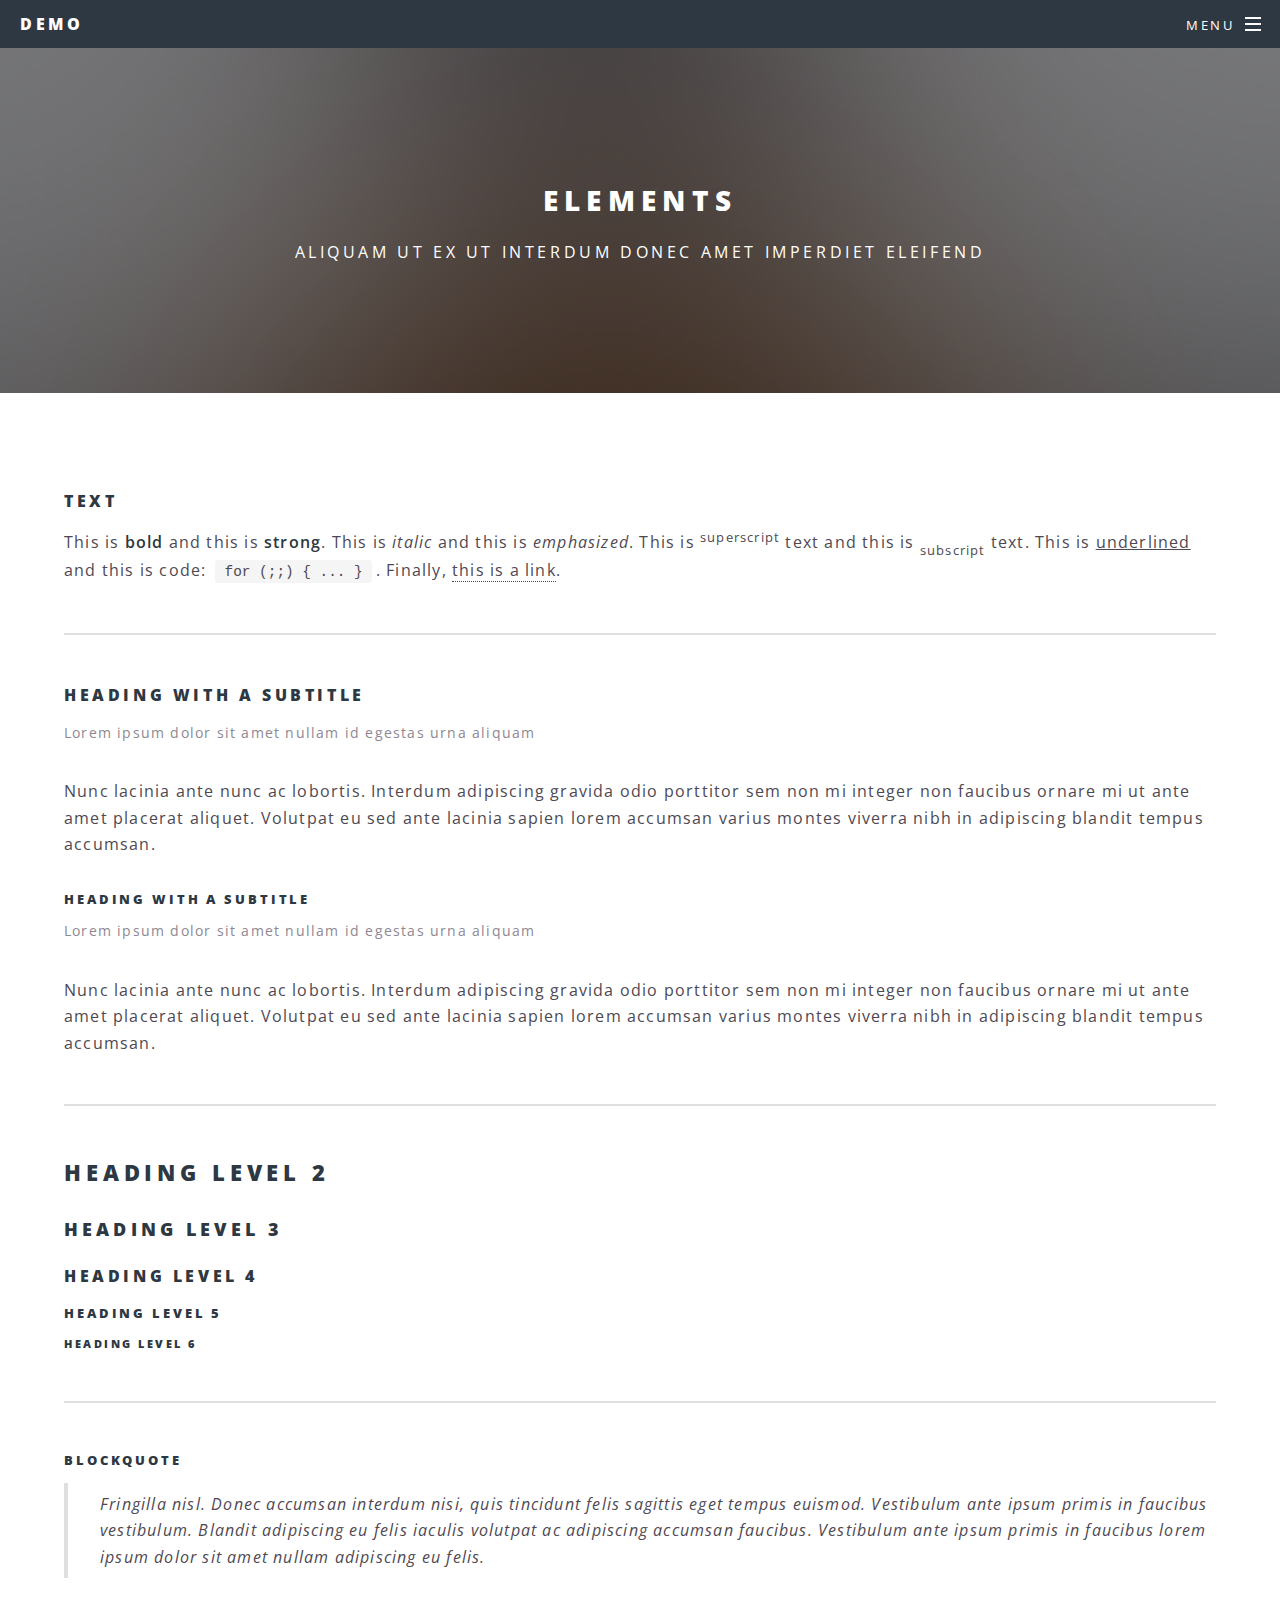
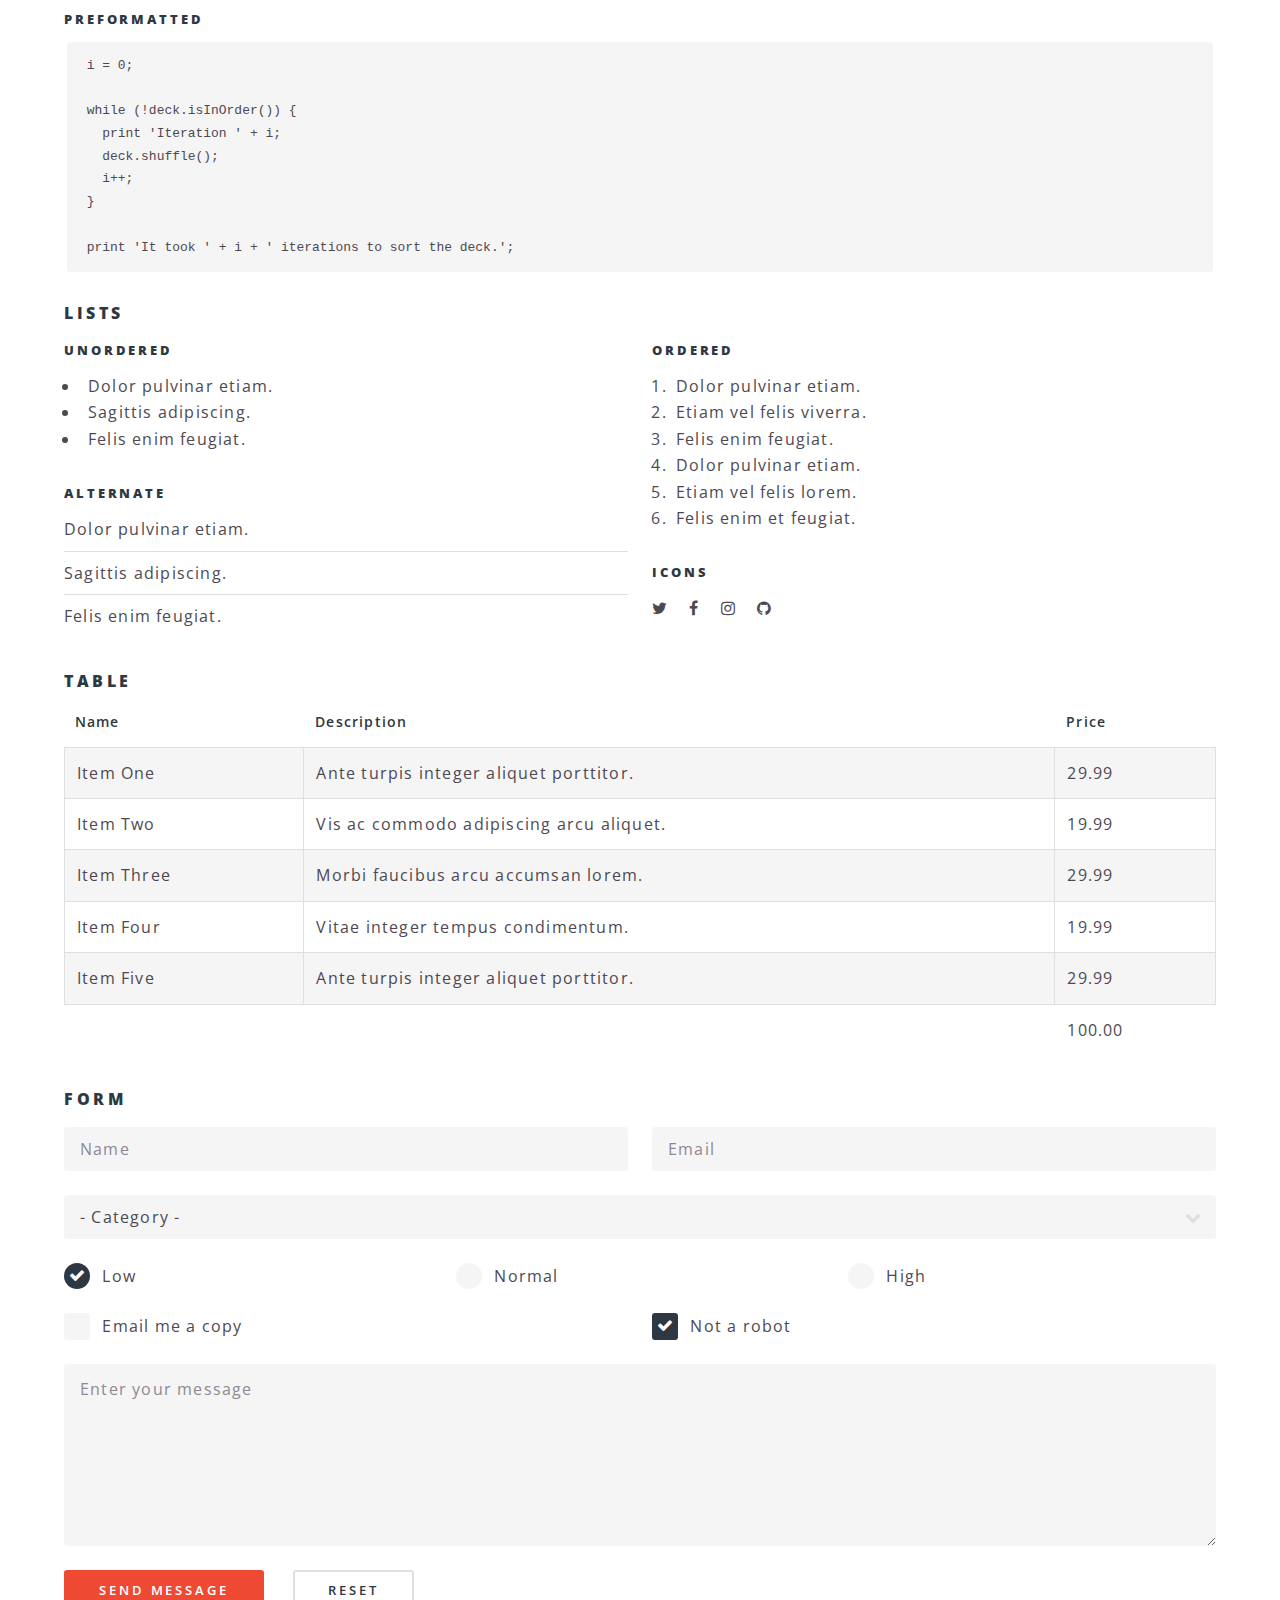
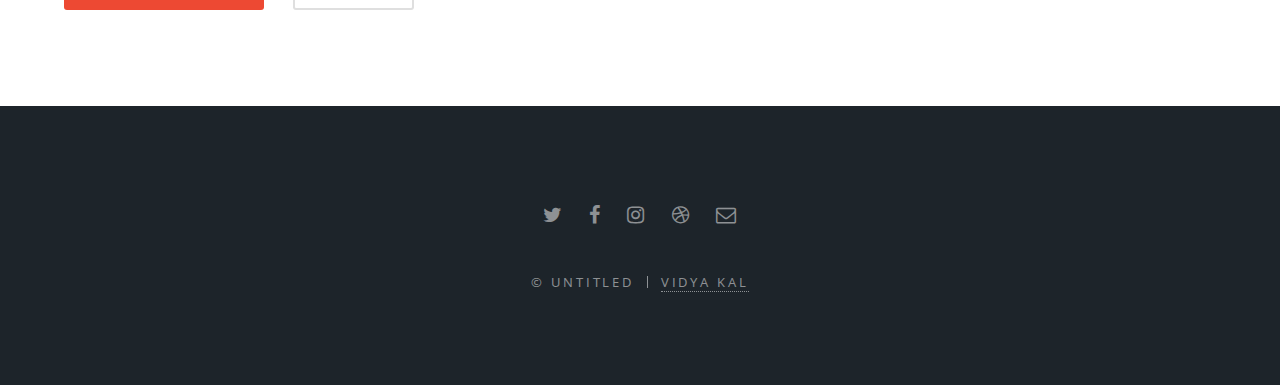
==== commit 79e57ecc: "changes" ====
--- a/elements.html
+++ b/elements.html
@@ -118,44 +118,15 @@
 											</ul>
 										</div>
 									</div>
-									<h5>Actions</h5>
-									<div class="row">
-										<div class="6u 12u$(medium)">
-											<ul class="actions">
-												<li><a href="#" class="button special">Default</a></li>
-												<li><a href="#" class="button">Default</a></li>
-											</ul>
-											<ul class="actions small">
-												<li><a href="#" class="button special small">Small</a></li>
-												<li><a href="#" class="button small">Small</a></li>
-											</ul>
-											<ul class="actions vertical">
-												<li><a href="#" class="button special">Default</a></li>
-												<li><a href="#" class="button">Default</a></li>
-											</ul>
-											<ul class="actions vertical small">
-												<li><a href="#" class="button special small">Small</a></li>
-												<li><a href="#" class="button small">Small</a></li>
-											</ul>
-										</div>
-										<div class="6u 12u$(medium)">
-											<ul class="actions vertical">
-												<li><a href="#" class="button special fit">Default</a></li>
-												<li><a href="#" class="button fit">Default</a></li>
-											</ul>
-											<ul class="actions vertical small">
-												<li><a href="#" class="button special small fit">Small</a></li>
-												<li><a href="#" class="button small fit">Small</a></li>
-											</ul>
-										</div>
-									</div>
+							
 								</section>
 
 								<section>
 									<h4>Table</h4>
-									<h5>Default</h5>
+								
+									
 									<div class="table-wrapper">
-										<table>
+										<table class="alt">
 											<thead>
 												<tr>
 													<th>Name</th>
@@ -198,84 +169,8 @@
 											</tfoot>
 										</table>
 									</div>
-
-									<h5>Alternate</h5>
-									<div class="table-wrapper">
-										<table class="alt">
-											<thead>
-												<tr>
-													<th>Name</th>
-													<th>Description</th>
-													<th>Price</th>
-												</tr>
-											</thead>
-											<tbody>
-												<tr>
-													<td>Item One</td>
-													<td>Ante turpis integer aliquet porttitor.</td>
-													<td>29.99</td>
-												</tr>
-												<tr>
-													<td>Item Two</td>
-													<td>Vis ac commodo adipiscing arcu aliquet.</td>
-													<td>19.99</td>
-												</tr>
-												<tr>
-													<td>Item Three</td>
-													<td> Morbi faucibus arcu accumsan lorem.</td>
-													<td>29.99</td>
-												</tr>
-												<tr>
-													<td>Item Four</td>
-													<td>Vitae integer tempus condimentum.</td>
-													<td>19.99</td>
-												</tr>
-												<tr>
-													<td>Item Five</td>
-													<td>Ante turpis integer aliquet porttitor.</td>
-													<td>29.99</td>
-												</tr>
-											</tbody>
-											<tfoot>
-												<tr>
-													<td colspan="2"></td>
-													<td>100.00</td>
-												</tr>
-											</tfoot>
-										</table>
-									</div>
-								</section>
-
-								<section>
-									<h4>Buttons</h4>
-									<ul class="actions">
-										<li><a href="#" class="button special">Special</a></li>
-										<li><a href="#" class="button">Default</a></li>
-									</ul>
-									<ul class="actions">
-										<li><a href="#" class="button big">Big</a></li>
-										<li><a href="#" class="button">Default</a></li>
-										<li><a href="#" class="button small">Small</a></li>
-									</ul>
-									<ul class="actions fit">
-										<li><a href="#" class="button fit">Fit</a></li>
-										<li><a href="#" class="button special fit">Fit</a></li>
-										<li><a href="#" class="button fit">Fit</a></li>
-									</ul>
-									<ul class="actions fit small">
-										<li><a href="#" class="button special fit small">Fit + Small</a></li>
-										<li><a href="#" class="button fit small">Fit + Small</a></li>
-										<li><a href="#" class="button special fit small">Fit + Small</a></li>
-									</ul>
-									<ul class="actions">
-										<li><a href="#" class="button special icon fa-download">Icon</a></li>
-										<li><a href="#" class="button icon fa-download">Icon</a></li>
-									</ul>
-									<ul class="actions">
-										<li><span class="button special disabled">Disabled</span></li>
-										<li><span class="button disabled">Disabled</span></li>
-									</ul>
-								</section>
+								</section>
+
 
 								<section>
 									<h4>Form</h4>
@@ -331,28 +226,7 @@
 									</form>
 								</section>
 
-								<section>
-									<h4>Image</h4>
-									<h5>Fit</h5>
-									<div class="box alt">
-										<div class="row uniform 50%">
-											<div class="12u"><span class="image fit"><img src="images/banner.jpg" alt="" /></span></div>
-											<div class="4u"><span class="image fit"><img src="images/pic01.jpg" alt="" /></span></div>
-											<div class="4u"><span class="image fit"><img src="images/pic02.jpg" alt="" /></span></div>
-											<div class="4u"><span class="image fit"><img src="images/pic03.jpg" alt="" /></span></div>
-											<div class="4u"><span class="image fit"><img src="images/pic03.jpg" alt="" /></span></div>
-											<div class="4u"><span class="image fit"><img src="images/pic02.jpg" alt="" /></span></div>
-											<div class="4u"><span class="image fit"><img src="images/pic01.jpg" alt="" /></span></div>
-											<div class="4u"><span class="image fit"><img src="images/pic02.jpg" alt="" /></span></div>
-											<div class="4u"><span class="image fit"><img src="images/pic01.jpg" alt="" /></span></div>
-											<div class="4u"><span class="image fit"><img src="images/pic03.jpg" alt="" /></span></div>
-										</div>
-									</div>
-									<h5>Left &amp; Right</h5>
-									<p><span class="image left"><img src="images/pic04.jpg" alt="" /></span>Morbi mattis mi consectetur tortor elementum, varius pellentesque velit convallis. Aenean tincidunt lectus auctor mauris maximus, ac scelerisque ipsum tempor. Duis vulputate ex et ex tincidunt, quis lacinia velit aliquet. Duis non efficitur nisi, id malesuada justo. Maecenas sagittis felis ac sagittis semper. Curabitur purus leo, tempus sed finibus eget, fringilla quis risus. Maecenas et lorem quis sem varius sagittis et a est. Maecenas iaculis iaculis sem. Donec vel dolor at arcu tincidunt bibendum. Interdum et malesuada fames ac ante ipsum primis in faucibus. Fusce ut aliquet justo. Donec id neque ipsum. Integer eget ultricies odio. Nam vel ex a orci fringilla tincidunt. Aliquam eleifend ligula non velit accumsan cursus. Etiam ut gravida sapien. Morbi mattis mi consectetur tortor elementum, varius pellentesque velit convallis. Aenean tincidunt lectus auctor mauris maximus, ac scelerisque ipsum tempor. Duis vulputate ex et ex tincidunt, quis lacinia velit aliquet. Duis non efficitur nisi, id malesuada justo. Maecenas sagittis felis ac sagittis semper. Curabitur purus leo, tempus sed finibus eget, fringilla quis risus. Maecenas et lorem quis sem varius sagittis et a est. Maecenas iaculis iaculis sem. Donec vel dolor at arcu tincidunt bibendum. Interdum et malesuada fames ac ante ipsum primis in faucibus. Fusce ut aliquet justo. Donec id neque ipsum. Integer eget ultricies odio. Nam vel ex a orci fringilla tincidunt. Aliquam eleifend ligula non velit accumsan cursus. Etiam ut gravida sapien.</p>
-									<p><span class="image right"><img src="images/pic05.jpg" alt="" /></span>Vestibulum ultrices risus velit, sit amet blandit massa auctor sit amet. Sed eu lectus sem. Phasellus in odio at ipsum porttitor mollis id vel diam. Praesent sit amet posuere risus, eu faucibus lectus. Vivamus ex ligula, tempus pulvinar ipsum in, auctor porta quam. Proin nec dui cursus, posuere dui eget interdum. Fusce lectus magna, sagittis at facilisis vitae, pellentesque at etiam. Quisque posuere leo quis sem commodo, vel scelerisque nisi scelerisque. Suspendisse id quam vel tortor tincidunt suscipit. Nullam auctor orci eu dolor consectetur, interdum ullamcorper ante tincidunt. Mauris felis nec felis elementum varius. Nam sapien ante, varius in pulvinar vitae, rhoncus id massa. Donec varius ex in mauris ornare, eget euismod urna egestas. Etiam lacinia tempor ipsum, sodales porttitor justo. Aliquam dolor quam, semper in tortor eu, volutpat efficitur quam. Fusce nec fermentum nisl. Aenean erat diam, tempus aliquet erat. Etiam iaculis nulla ipsum, et pharetra libero rhoncus ut. Phasellus rutrum cursus velit, eget condimentum nunc blandit vel. In at pulvinar lectus. Morbi diam ante, vulputate et imperdiet eget, fermentum non dolor. Ut eleifend sagittis tincidunt. Sed viverra commodo mi, ac rhoncus justo. Duis neque ligula, elementum ut enim vel, posuere finibus justo. Vivamus facilisis maximus nibh quis pulvinar. Quisque hendrerit in ipsum id tellus facilisis fermentum. Proin mauris dui.</p>
-								</section>
-
+								
 							</div>
 						</section>
 					</article>
--- a/assets/css/main.css
+++ b/assets/css/main.css
@@ -2,12 +2,10 @@
 @import url("http://fonts.googleapis.com/css?family=Open+Sans:400,400italic,600,600italic,800,800italic");
 
 /*
-	Spectral by HTML5 UP
-	html5up.net | @ajlkn
-	Free for personal and commercial use under the CCA 3.0 license (html5up.net/license)
-*/
-
-/* Reset */
+Created using opensource css styling libraries
+Inspired by bootstrap and material design
+	*/
+
 
 	html, body, div, span, applet, object, iframe, h1, h2, h3, h4, h5, h6, p, blockquote, pre, a, abbr, acronym, address, big, cite, code, del, dfn, em, img, ins, kbd, q, s, samp, small, strike, strong, sub, sup, tt, var, b, u, i, center, dl, dt, dd, ol, ul, li, fieldset, form, label, legend, table, caption, tbody, tfoot, thead, tr, th, td, article, aside, canvas, details, embed, figure, figcaption, footer, header, hgroup, menu, nav, output, ruby, section, summary, time, mark, audio, video {
 		margin: 0;
--- a/assets/css/ie8.css
+++ b/assets/css/ie8.css
@@ -1,8 +1,4 @@
-/*
-	Spectral by HTML5 UP
-	html5up.net | @ajlkn
-	Free for personal and commercial use under the CCA 3.0 license (html5up.net/license)
-*/
+
 
 /* Icon */
 
--- a/assets/css/ie9.css
+++ b/assets/css/ie9.css
@@ -1,8 +1,4 @@
-/*
-	Spectral by HTML5 UP
-	html5up.net | @ajlkn
-	Free for personal and commercial use under the CCA 3.0 license (html5up.net/license)
-*/
+
 
 /* Spotlight */
 
